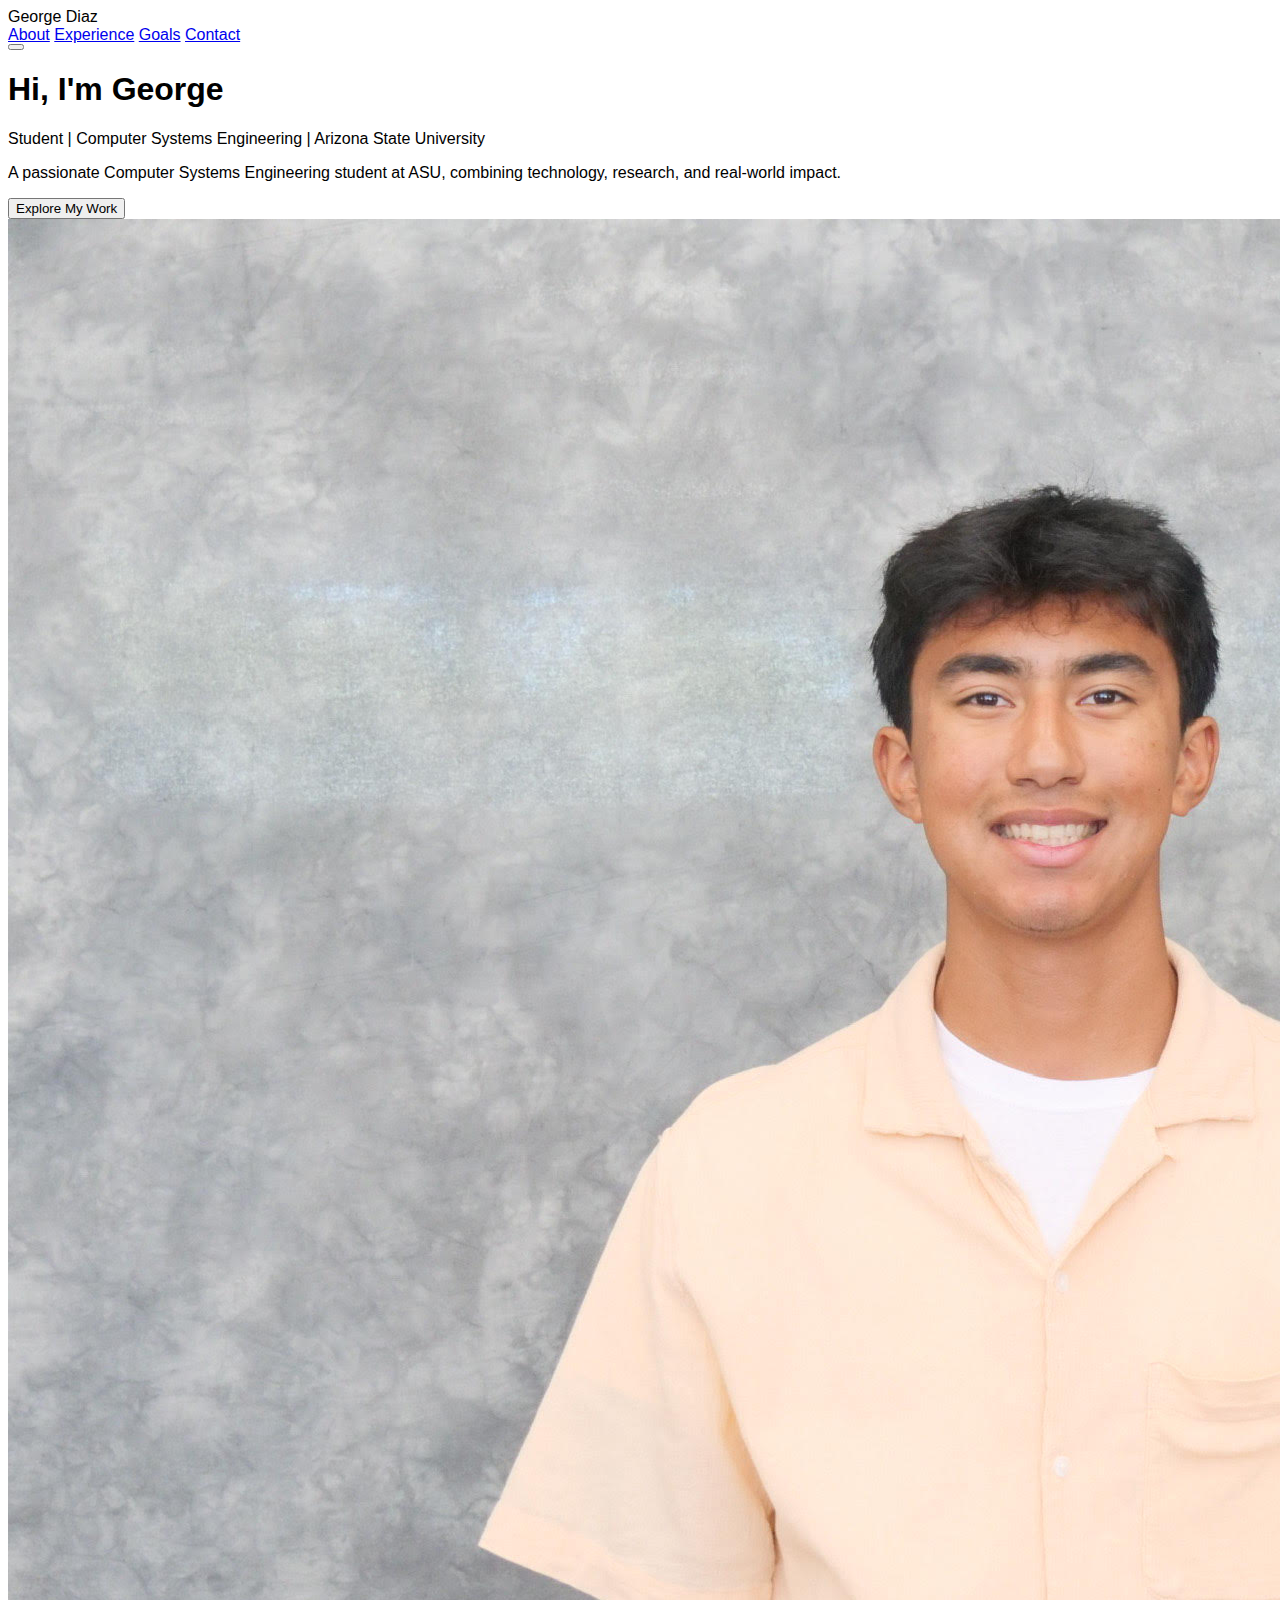
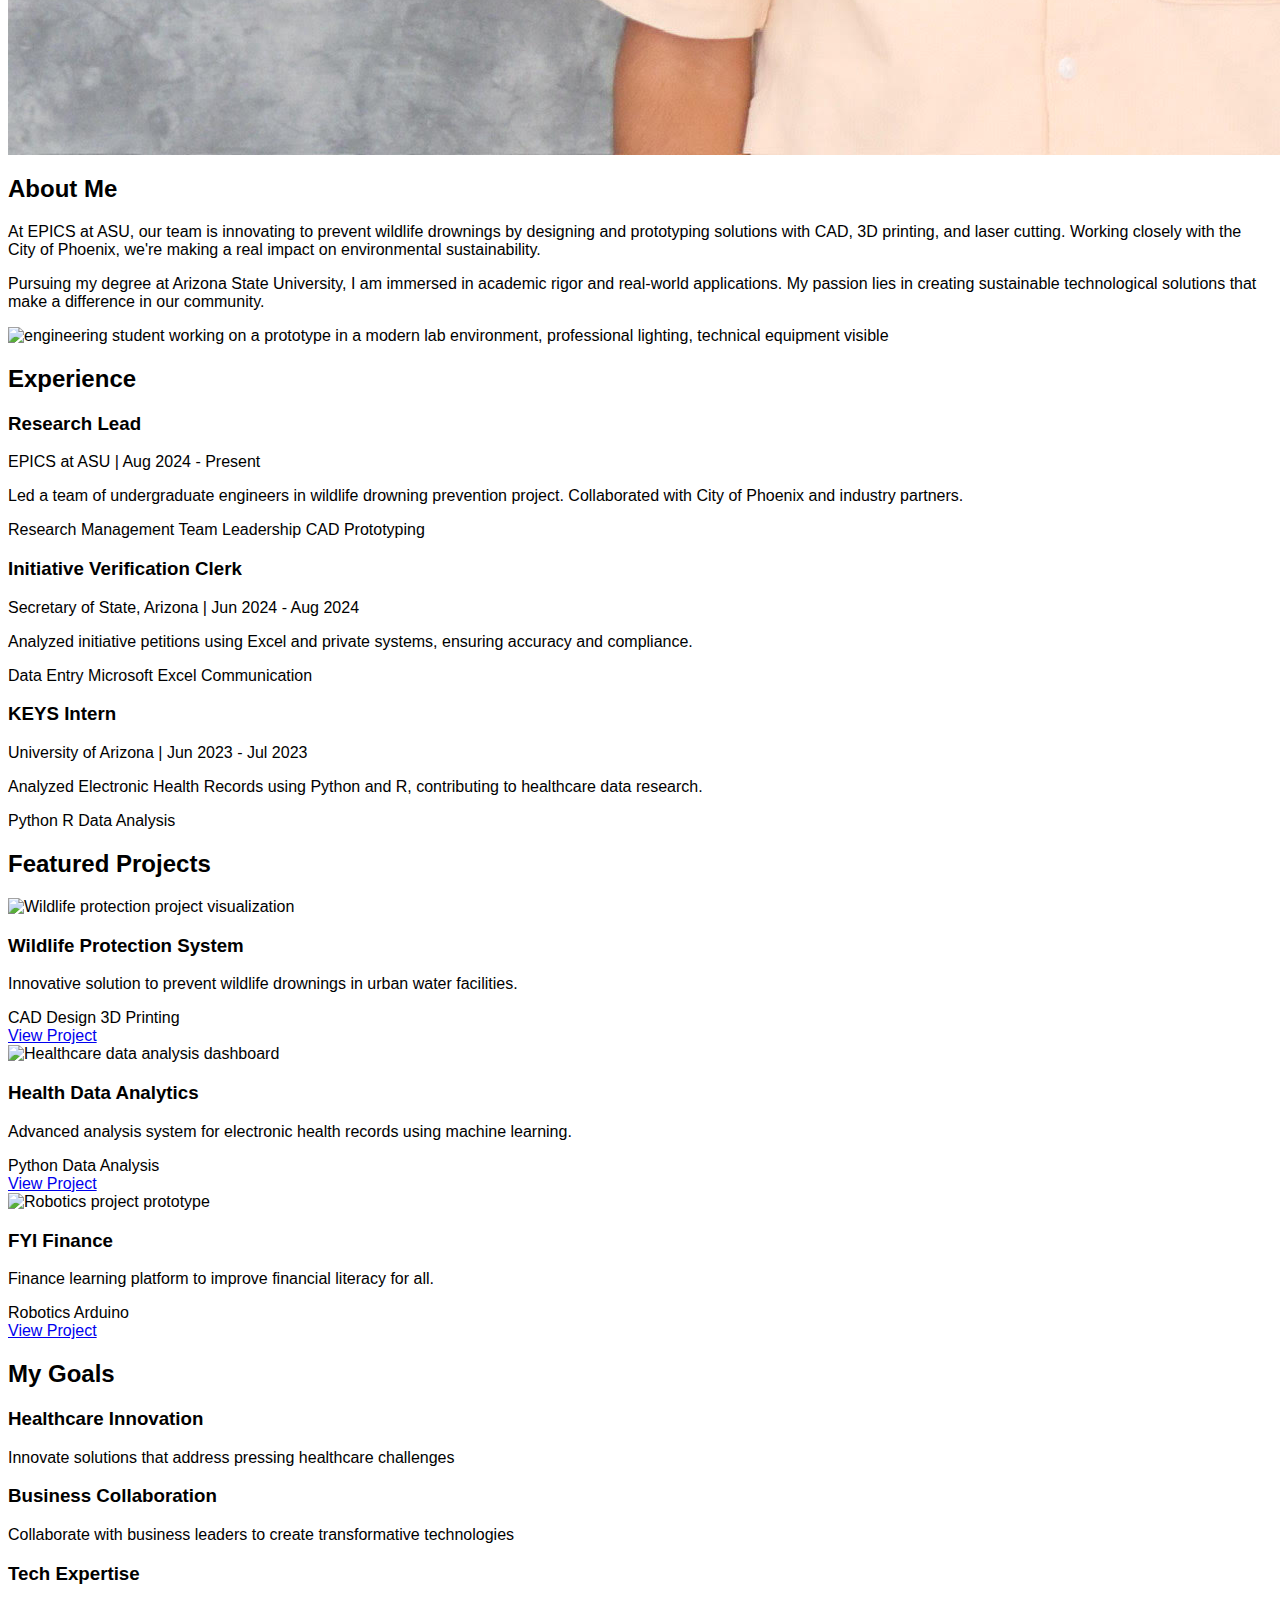
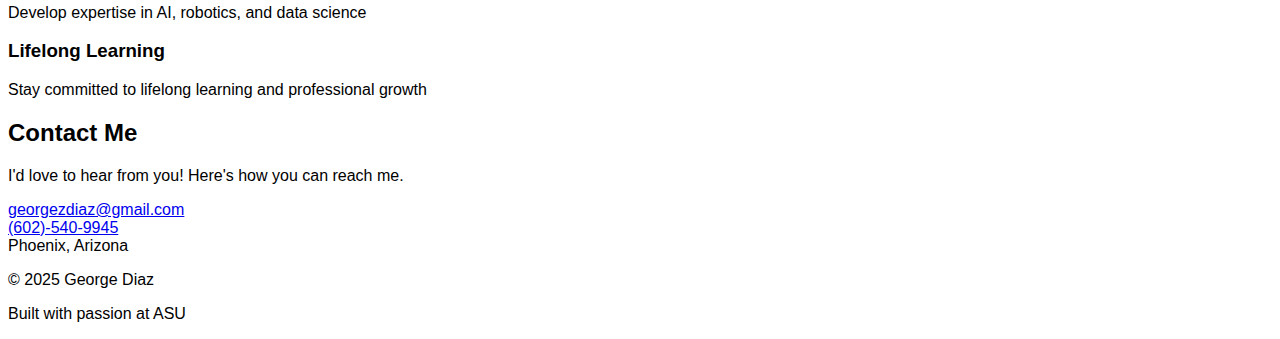
==== index.html @ 80c28c8b "Update index.html" ====
<html>
              
      <head>
        <script src="https://cdn.jsdelivr.net/npm/apexcharts"></script>
        <script src="https://cdn.tailwindcss.com"></script>
        <script>
            window.FontAwesomeConfig = {
                autoReplaceSvg: 'nest', // Options: 'nest', 'remove', 'replace'
            };
        </script>
        <script src="https://cdnjs.cloudflare.com/ajax/libs/font-awesome/6.4.0/js/all.min.js" crossorigin="anonymous" referrerpolicy="no-referrer"></script>

      <style>
        * {
          font-family: "Inter", sans-serif;
        }

        ::-webkit-scrollbar {
          display: none;
        }

        .highlighted-section {
          outline: 2px solid #3F20FB;
          background-color: rgba(63, 32, 251, 0.1);
        }

        .edit-button {
          position: absolute;
          z-index: 1000;
        }

       :root {
          /* Base colors */
          --color-base: #ffffff;
          --color-base-50: #f9fafb;
          --color-base-100: #f3f4f6;
          --color-base-200: #e5e7eb;
          --color-base-300: #d1d5db;
          --color-base-400: #9ca3af;
          --color-base-500: #6b7280;
          --color-base-600: #4b5563;  
          --color-base-700: #374151;
          --color-base-800: #1f2937;  
          --color-base-900: #111827;
          --color-base-content: #1f2937;

          /* Primary colors */
          --color-primary: #3b82f6;
          --color-primary-50: #eff6ff;
          --color-primary-100: #dbeafe;
          --color-primary-200: #bfdbfe;
          --color-primary-300: #93c5fd;
          --color-primary-400: #60a5fa;
          --color-primary-500: #3b82f6;
          --color-primary-600: #2563eb;
          --color-primary-700: #1d4ed8;
          --color-primary-800: #1e40af;
          --color-primary-900: #1e3a8a;
          --color-primary-focus: #2563eb;
          --color-primary-content: #ffffff;

          /* Secondary colors */
          --color-secondary: #8b5cf6;
          --color-secondary-50: #f5f3ff;
          --color-secondary-100: #ede9fe;
          --color-secondary-200: #ddd6fe;
          --color-secondary-300: #c4b5fd;
          --color-secondary-400: #a78bfa;
          --color-secondary-500: #8b5cf6;
          --color-secondary-600: #7c3aed;
          --color-secondary-700: #6d28d9;
          --color-secondary-800: #5b21b6;
          --color-secondary-900: #4c1d95;
          --color-secondary-focus: #7c3aed;
          --color-secondary-content: #ffffff;

          /* Accent colors */
          --color-accent: #f472b6;
          --color-accent-50: #fdf2f8;
          --color-accent-100: #fce7f3;
          --color-accent-200: #fbcfe8;
          --color-accent-300: #f9a8d4;
          --color-accent-400: #f472b6;
          --color-accent-500: #ec4899;
          --color-accent-600: #db2777;
          --color-accent-700: #be185d;
          --color-accent-800: #9d174d;
          --color-accent-900: #831843;
          --color-accent-focus: #db2777;
          --color-accent-content: #ffffff;

          /* Neutral colors */
          --color-neutral: #6b7280;
          --color-neutral-50: #f9fafb;
          --color-neutral-100: #f3f4f6;
          --color-neutral-200: #e5e7eb;
          --color-neutral-300: #d1d5db;
          --color-neutral-400: #9ca3af;
          --color-neutral-500: #6b7280;
          --color-neutral-600: #4b5563;
          --color-neutral-700: #374151;
          --color-neutral-800: #1f2937;
          --color-neutral-900: #111827;
          --color-neutral-focus: #4b5563;
          --color-neutral-content: #ffffff;

          /* Info colors */
          --color-info: #3b82f6;
          --color-info-50: #eff6ff;
          --color-info-100: #dbeafe;
          --color-info-200: #bfdbfe;
          --color-info-300: #93c5fd;
          --color-info-400: #60a5fa;
          --color-info-500: #3b82f6;
          --color-info-600: #2563eb;
          --color-info-700: #1d4ed8;
          --color-info-800: #1e40af;
          --color-info-900: #1e3a8a;
          --color-info-focus: #2563eb;
          --color-info-content: #ffffff;

          /* Success colors */
          --color-success: #10b981;
          --color-success-50: #ecfdf5;
          --color-success-100: #d1fae5;
          --color-success-200: #a7f3d0;
          --color-success-300: #6ee7b7;
          --color-success-400: #34d399;
          --color-success-500: #10b981;
          --color-success-600: #059669;
          --color-success-700: #047857;
          --color-success-800: #065f46;
          --color-success-900: #064e3b;
          --color-success-focus: #059669;
          --color-success-content: #ffffff;

          /* Warning colors */
          --color-warning: #f59e0b;
          --color-warning-50: #fffbeb;
          --color-warning-100: #fef3c7;
          --color-warning-200: #fde68a;
          --color-warning-300: #fcd34d;
          --color-warning-400: #fbbf24;
          --color-warning-500: #f59e0b;
          --color-warning-600: #d97706;
          --color-warning-700: #b45309;
          --color-warning-800: #92400e;
          --color-warning-900: #78350f;
          --color-warning-focus: #d97706;
          --color-warning-content: #ffffff;

          /* Error colors */
          --color-error: #ef4444;
          --color-error-50: #fef2f2;
          --color-error-100: #fee2e2;
          --color-error-200: #fecaca;
          --color-error-300: #fca5a5;
          --color-error-400: #f87171;
          --color-error-500: #ef4444;
          --color-error-600: #dc2626;
          --color-error-700: #b91c1c;
          --color-error-800: #991b1b;
          --color-error-900: #7f1d1d;
          --color-error-focus: #dc2626;
          --color-error-content: #ffffff;
        }

        /* Dark theme */
        .dark {
          /* Base colors */
          --color-base: #1f2937;
          --color-base-50: #111827;
          --color-base-100: #1f2937;
          --color-base-200: #374151;
          --color-base-300: #4b5563;
          --color-base-400: #6b7280;
          --color-base-500: #9ca3af;
          --color-base-600: #d1d5db;
          --color-base-700: #e5e7eb;
          --color-base-800: #f3f4f6;
          --color-base-900: #f9fafb;
          --color-base-content: #f9fafb;

          /* Primary colors */
          --color-primary: #60a5fa;
          --color-primary-50: #1e3a8a;
          --color-primary-100: #1e40af;
          --color-primary-200: #1d4ed8;
          --color-primary-300: #2563eb;
          --color-primary-400: #3b82f6;
          --color-primary-500: #60a5fa;
          --color-primary-600: #93c5fd;
          --color-primary-700: #bfdbfe;
          --color-primary-800: #dbeafe;
          --color-primary-900: #eff6ff;
          --color-primary-focus: #3b82f6;
          --color-primary-content: #1f2937;

          /* Secondary colors */
          --color-secondary: #a78bfa;
          --color-secondary-50: #4c1d95;
          --color-secondary-100: #5b21b6;
          --color-secondary-200: #6d28d9;
          --color-secondary-300: #7c3aed;
          --color-secondary-400: #8b5cf6;
          --color-secondary-500: #a78bfa;
          --color-secondary-600: #c4b5fd;
          --color-secondary-700: #ddd6fe;
          --color-secondary-800: #ede9fe;
          --color-secondary-900: #f5f3ff;
          --color-secondary-focus: #8b5cf6;
          --color-secondary-content: #1f2937;

          /* Accent colors */
          --color-accent: #f472b6;
          --color-accent-50: #831843;
          --color-accent-100: #9d174d;
          --color-accent-200: #be185d;
          --color-accent-300: #db2777;
          --color-accent-400: #ec4899;
          --color-accent-500: #f472b6;
          --color-accent-600: #f9a8d4;
          --color-accent-700: #fbcfe8;
          --color-accent-800: #fce7f3;
          --color-accent-900: #fdf2f8;
          --color-accent-focus: #ec4899;
          --color-accent-content: #1f2937;

          /* Neutral colors remain the same as light theme */

          /* Info colors */
          --color-info: #60a5fa;
          --color-info-50: #1e3a8a;
          --color-info-100: #1e40af;
          --color-info-200: #1d4ed8;
          --color-info-300: #2563eb;
          --color-info-400: #3b82f6;
          --color-info-500: #60a5fa;
          --color-info-600: #93c5fd;
          --color-info-700: #bfdbfe;
          --color-info-800: #dbeafe;
          --color-info-900: #eff6ff;
          --color-info-focus: #3b82f6;
          --color-info-content: #1f2937;

          /* Success colors */
          --color-success: #34d399;
          --color-success-50: #064e3b;
          --color-success-100: #065f46;
          --color-success-200: #047857;
          --color-success-300: #059669;
          --color-success-400: #10b981;
          --color-success-500: #34d399;
          --color-success-600: #6ee7b7;
          --color-success-700: #a7f3d0;
          --color-success-800: #d1fae5;
          --color-success-900: #ecfdf5;
          --color-success-focus: #10b981;
          --color-success-content: #1f2937;

          /* Warning colors */
          --color-warning: #fbbf24;
          --color-warning-50: #78350f;
          --color-warning-100: #92400e;
          --color-warning-200: #b45309;
          --color-warning-300: #d97706;
          --color-warning-400: #f59e0b;
          --color-warning-500: #fbbf24;
          --color-warning-600: #fcd34d;
          --color-warning-700: #fde68a;
          --color-warning-800: #fef3c7;
          --color-warning-900: #fffbeb;
          --color-warning-focus: #f59e0b;
          --color-warning-content: #1f2937;

          /* Error colors */
          --color-error: #f87171;
          --color-error-50: #7f1d1d;
          --color-error-100: #991b1b;
          --color-error-200: #b91c1c;
          --color-error-300: #dc2626;
          --color-error-400: #ef4444;
          --color-error-500: #f87171;
          --color-error-600: #fca5a5;
          --color-error-700: #fecaca;
          --color-error-800: #fee2e2;
          --color-error-900: #fef2f2;
          --color-error-focus: #ef4444;
          --color-error-content: #1f2937;
        }
      </style>

      <script>
        tailwind.config = {
            theme: {
              extend: {
                colors: {
                  // Default Tailwind colors
                  transparent: 'transparent',
                  current: 'currentColor',
                  black: '#000000',
                  white: '#ffffff',
                  gray: {
                    50: '#f9fafb',
                    100: '#f3f4f6',
                    200: '#e5e7eb',
                    300: '#d1d5db',
                    400: '#9ca3af',
                    500: '#6b7280',
                    600: '#4b5563',
                    700: '#374151',
                    800: '#1f2937',
                    900: '#111827',
                  },
                  red: {
                    50: '#fef2f2',
                    100: '#fee2e2',
                    200: '#fecaca',
                    300: '#fca5a5',
                    400: '#f87171',
                    500: '#ef4444',
                    600: '#dc2626',
                    700: '#b91c1c',
                    800: '#991b1b',
                    900: '#7f1d1d',
                  },
                  yellow: {
                    50: '#fffbeb',
                    100: '#fef3c7',
                    200: '#fde68a',
                    300: '#fcd34d',
                    400: '#fbbf24',
                    500: '#f59e0b',
                    600: '#d97706',
                    700: '#b45309',
                    800: '#92400e',
                    900: '#78350f',
                  },
                  green: {
                    50: '#ecfdf5',
                    100: '#d1fae5',
                    200: '#a7f3d0',
                    300: '#6ee7b7',
                    400: '#34d399',
                    500: '#10b981',
                    600: '#059669',
                    700: '#047857',
                    800: '#065f46',
                    900: '#064e3b',
                  },
                  blue: {
                    50: '#eff6ff',
                    100: '#dbeafe',
                    200: '#bfdbfe',
                    300: '#93c5fd',
                    400: '#60a5fa',
                    500: '#3b82f6',
                    600: '#2563eb',
                    700: '#1d4ed8',
                    800: '#1e40af',
                    900: '#1e3a8a',
                  },
                  indigo: {
                    50: '#eef2ff',
                    100: '#e0e7ff',
                    200: '#c7d2fe',
                    300: '#a5b4fc',
                    400: '#818cf8',
                    500: '#6366f1',
                    600: '#4f46e5',
                    700: '#4338ca',
                    800: '#3730a3',
                    900: '#312e81',
                  },
                  purple: {
                    50: '#f5f3ff',
                    100: '#ede9fe',
                    200: '#ddd6fe',
                    300: '#c4b5fd',
                    400: '#a78bfa',
                    500: '#8b5cf6',
                    600: '#7c3aed',
                    700: '#6d28d9',
                    800: '#5b21b6',
                    900: '#4c1d95',
                  },
                  pink: {
                    50: '#fdf2f8',
                    100: '#fce7f3',
                    200: '#fbcfe8',
                    300: '#f9a8d4',
                    400: '#f472b6',
                    500: '#ec4899',
                    600: '#db2777',
                    700: '#be185d',
                    800: '#9d174d',
                    900: '#831843',
                  },

                  // Custom color schemes
                  base: {
                    DEFAULT: 'var(--color-base)',
                    50: 'var(--color-base-50)',
                    100: 'var(--color-base-100)',
                    200: 'var(--color-base-200)',
                    300: 'var(--color-base-300)',
                    400: 'var(--color-base-400)',
                    500: 'var(--color-base-500)',
                    600: 'var(--color-base-600)',
                    700: 'var(--color-base-700)',
                    800: 'var(--color-base-800)',
                    900: 'var(--color-base-900)',
                    content: 'var(--color-base-content)',
                  },
                  primary: {
                    DEFAULT: 'var(--color-primary)',
                    50: 'var(--color-primary-50)',
                    100: 'var(--color-primary-100)',
                    200: 'var(--color-primary-200)',
                    300: 'var(--color-primary-300)',
                    400: 'var(--color-primary-400)',
                    500: 'var(--color-primary-500)',
                    600: 'var(--color-primary-600)',
                    700: 'var(--color-primary-700)',
                    800: 'var(--color-primary-800)',
                    900: 'var(--color-primary-900)',
                    focus: 'var(--color-primary-focus)',
                    content: 'var(--color-primary-content)',
                  },
                  secondary: {
                    DEFAULT: 'var(--color-secondary)',
                    50: 'var(--color-secondary-50)',
                    100: 'var(--color-secondary-100)',
                    200: 'var(--color-secondary-200)',
                    300: 'var(--color-secondary-300)',
                    400: 'var(--color-secondary-400)',
                    500: 'var(--color-secondary-500)',
                    600: 'var(--color-secondary-600)',
                    700: 'var(--color-secondary-700)',
                    800: 'var(--color-secondary-800)',
                    900: 'var(--color-secondary-900)',
                    focus: 'var(--color-secondary-focus)',
                    content: 'var(--color-secondary-content)',
                  },
                  accent: {
                    DEFAULT: 'var(--color-accent)',
                    50: 'var(--color-accent-50)',
                    100: 'var(--color-accent-100)',
                    200: 'var(--color-accent-200)',
                    300: 'var(--color-accent-300)',
                    400: 'var(--color-accent-400)',
                    500: 'var(--color-accent-500)',
                    600: 'var(--color-accent-600)',
                    700: 'var(--color-accent-700)',
                    800: 'var(--color-accent-800)',
                    900: 'var(--color-accent-900)',
                    focus: 'var(--color-accent-focus)',
                    content: 'var(--color-accent-content)',
                  },
                  neutral: {
                    DEFAULT: 'var(--color-neutral)',
                    50: 'var(--color-neutral-50)',
                    100: 'var(--color-neutral-100)',
                    200: 'var(--color-neutral-200)',
                    300: 'var(--color-neutral-300)',
                    400: 'var(--color-neutral-400)',
                    500: 'var(--color-neutral-500)',
                    600: 'var(--color-neutral-600)',
                    700: 'var(--color-neutral-700)',
                    800: 'var(--color-neutral-800)',
                    900: 'var(--color-neutral-900)',
                    focus: 'var(--color-neutral-focus)',
                    content: 'var(--color-neutral-content)',
                  },
                  info: {
                    DEFAULT: 'var(--color-info)',
                    50: 'var(--color-info-50)',
                    100: 'var(--color-info-100)',
                    200: 'var(--color-info-200)',
                    300: 'var(--color-info-300)',
                    400: 'var(--color-info-400)',
                    500: 'var(--color-info-500)',
                    600: 'var(--color-info-600)',
                    700: 'var(--color-info-700)',
                    800: 'var(--color-info-800)',
                    900: 'var(--color-info-900)',
                    focus: 'var(--color-info-focus)',
                    content: 'var(--color-info-content)',
                  },
                  success: {
                    DEFAULT: 'var(--color-success)',
                    50: 'var(--color-success-50)',
                    100: 'var(--color-success-100)',
                    200: 'var(--color-success-200)',
                    300: 'var(--color-success-300)',
                    400: 'var(--color-success-400)',
                    500: 'var(--color-success-500)',
                    600: 'var(--color-success-600)',
                    700: 'var(--color-success-700)',
                    800: 'var(--color-success-800)',
                    900: 'var(--color-success-900)',
                    focus: 'var(--color-success-focus)',
                    content: 'var(--color-success-content)',
                  },
                  warning: {
                    DEFAULT: 'var(--color-warning)',
                    50: 'var(--color-warning-50)',
                    100: 'var(--color-warning-100)',
                    200: 'var(--color-warning-200)',
                    300: 'var(--color-warning-300)',
                    400: 'var(--color-warning-400)',
                    500: 'var(--color-warning-500)',
                    600: 'var(--color-warning-600)',
                    700: 'var(--color-warning-700)',
                    800: 'var(--color-warning-800)',
                    900: 'var(--color-warning-900)',
                    focus: 'var(--color-warning-focus)',
                    content: 'var(--color-warning-content)',
                  },
                  error: {
                    DEFAULT: 'var(--color-error)',
                    50: 'var(--color-error-50)',
                    100: 'var(--color-error-100)',
                    200: 'var(--color-error-200)',
                    300: 'var(--color-error-300)',
                    400: 'var(--color-error-400)',
                    500: 'var(--color-error-500)',
                    600: 'var(--color-error-600)',
                    700: 'var(--color-error-700)',
                    800: 'var(--color-error-800)',
                    900: 'var(--color-error-900)',
                    focus: 'var(--color-error-focus)',
                    content: 'var(--color-error-content)',
                  },
                  // Aliases
                  danger:  {
                    DEFAULT: 'var(--color-error)',
                    50: 'var(--color-error-50)',
                    100: 'var(--color-error-100)',
                    200: 'var(--color-error-200)',
                    300: 'var(--color-error-300)',
                    400: 'var(--color-error-400)',
                    500: 'var(--color-error-500)',
                    600: 'var(--color-error-600)',
                    700: 'var(--color-error-700)',
                    800: 'var(--color-error-800)',
                    900: 'var(--color-error-900)',
                    focus: 'var(--color-error-focus)',
                    content: 'var(--color-error-content)',
                  },
                  failure:  {
                    DEFAULT: 'var(--color-error)',
                    50: 'var(--color-error-50)',
                    100: 'var(--color-error-100)',
                    200: 'var(--color-error-200)',
                    300: 'var(--color-error-300)',
                    400: 'var(--color-error-400)',
                    500: 'var(--color-error-500)',
                    600: 'var(--color-error-600)',
                    700: 'var(--color-error-700)',
                    800: 'var(--color-error-800)',
                    900: 'var(--color-error-900)',
                    focus: 'var(--color-error-focus)',
                    content: 'var(--color-error-content)',
                  },
                },
              },
            },
            variants: {
              extend: {
                backgroundColor: ['active', 'group-hover'],
                textColor: ['active', 'group-hover'],
              },
            },
            plugins: [],
          };
      </script>
      </head>
              <body class="h-full text-base-content">
                <header id="header" class="fixed top-0 w-full bg-white shadow-sm z-50">
    <div class="container mx-auto px-6 py-4">
        <nav class="flex items-center justify-between">
            <div class="text-2xl font-bold text-gray-800">George Diaz</div>
            <div class="hidden md:flex space-x-8">
                <a href="#about" class="text-gray-600 hover:text-gray-900">About</a>
                <a href="#experience" class="text-gray-600 hover:text-gray-900">Experience</a>
                <a href="#goals" class="text-gray-600 hover:text-gray-900">Goals</a>
                <a href="#contact" class="text-gray-600 hover:text-gray-900">Contact</a>
            </div>
            <button class="md:hidden">
                <i class="fa-solid fa-bars text-2xl"></i>
            </button>
        </nav>
    </div>
</header>
<section id="hero" class="pt-24 pb-20 bg-gradient-to-b from-gray-50 to-white">
    <div class="container mx-auto px-6">
        <div class="flex flex-col md:flex-row items-center justify-between gap-12">
            <div class="flex-1 text-center md:text-left">
                <h1 class="text-4xl md:text-5xl font-bold text-gray-900 mb-4">Hi, I'm George</h1>
                <p class="text-xl text-gray-600 mb-6">Student | Computer Systems Engineering | Arizona State University</p>
                <p class="text-lg text-gray-700 mb-8">A passionate Computer Systems Engineering student at ASU, combining technology, research, and real-world impact.</p>
                <button class="bg-indigo-600 text-white px-8 py-3 rounded-lg hover:bg-indigo-700 transition">
                    Explore My Work
                </button>
            </div>
            <div class="flex-1">
                <img src="GeorgeDiazHeadshot.jpg" alt="Professional headshot" class="rounded-2xl shadow-lg max-w-md mx-auto">
            </div>
        </div>
    </div>
</section>
<section id="about" class="py-20 bg-white">
    <div class="container mx-auto px-6">
        <h2 class="text-3xl font-bold text-center mb-16">About Me</h2>
        <div class="grid md:grid-cols-2 gap-12 items-center">
            <div>
                <p class="text-gray-700 mb-6">At EPICS at ASU, our team is innovating to prevent wildlife drownings by designing and prototyping solutions with CAD, 3D printing, and laser cutting. Working closely with the City of Phoenix, we're making a real impact on environmental sustainability.</p>
                <p class="text-gray-700">Pursuing my degree at Arizona State University, I am immersed in academic rigor and real-world applications. My passion lies in creating sustainable technological solutions that make a difference in our community.</p>
            </div>
            <div>
                <img class="rounded-lg shadow-xl" src="https://storage.googleapis.com/uxpilot-auth.appspot.com/b495fcf524-516e1ffea9b9fdd0c8c0.png" alt="engineering student working on a prototype in a modern lab environment, professional lighting, technical equipment visible" >
            </div>
        </div>
    </div>
</section>
<section id="experience" class="py-20 bg-gray-50">
    <div class="container mx-auto px-6">
        <h2 class="text-3xl font-bold text-center mb-16">Experience</h2>
        <div class="space-y-8">
            <div class="bg-white p-8 rounded-xl shadow-lg">
                <div class="flex items-start gap-6">
                    <div class="bg-indigo-100 p-3 rounded-lg">
                        <i class="fa-solid fa-flask text-2xl text-indigo-600"></i>
                    </div>
                    <div class="flex-1">
                        <h3 class="text-xl font-bold mb-2">Research Lead</h3>
                        <p class="text-gray-600 mb-2">EPICS at ASU | Aug 2024 - Present</p>
                        <p class="text-gray-700 mb-4">Led a team of undergraduate engineers in wildlife drowning prevention project. Collaborated with City of Phoenix and industry partners.</p>
                        <div class="flex flex-wrap gap-2">
                            <span class="bg-gray-100 px-3 py-1 rounded-full text-sm">Research Management</span>
                            <span class="bg-gray-100 px-3 py-1 rounded-full text-sm">Team Leadership</span>
                            <span class="bg-gray-100 px-3 py-1 rounded-full text-sm">CAD</span>
                            <span class="bg-gray-100 px-3 py-1 rounded-full text-sm">Prototyping</span>
                        </div>
                    </div>
                </div>
            </div>
            <div class="bg-white p-8 rounded-xl shadow-lg">
                <div class="flex items-start gap-6">
                    <div class="bg-blue-100 p-3 rounded-lg">
                        <i class="fa-solid fa-building-columns text-2xl text-blue-600"></i>
                    </div>
                    <div class="flex-1">
                        <h3 class="text-xl font-bold mb-2">Initiative Verification Clerk</h3>
                        <p class="text-gray-600 mb-2">Secretary of State, Arizona | Jun 2024 - Aug 2024</p>
                        <p class="text-gray-700 mb-4">Analyzed initiative petitions using Excel and private systems, ensuring accuracy and compliance.</p>
                        <div class="flex flex-wrap gap-2">
                            <span class="bg-gray-100 px-3 py-1 rounded-full text-sm">Data Entry</span>
                            <span class="bg-gray-100 px-3 py-1 rounded-full text-sm">Microsoft Excel</span>
                            <span class="bg-gray-100 px-3 py-1 rounded-full text-sm">Communication</span>
                        </div>
                    </div>
                </div>
            </div>
            <div class="bg-white p-8 rounded-xl shadow-lg">
                <div class="flex items-start gap-6">
                    <div class="bg-green-100 p-3 rounded-lg">
                        <i class="fa-solid fa-laptop-code text-2xl text-green-600"></i>
                    </div>
                    <div class="flex-1">
                        <h3 class="text-xl font-bold mb-2">KEYS Intern</h3>
                        <p class="text-gray-600 mb-2">University of Arizona | Jun 2023 - Jul 2023</p>
                        <p class="text-gray-700 mb-4">Analyzed Electronic Health Records using Python and R, contributing to healthcare data research.</p>
                        <div class="flex flex-wrap gap-2">
                            <span class="bg-gray-100 px-3 py-1 rounded-full text-sm">Python</span>
                            <span class="bg-gray-100 px-3 py-1 rounded-full text-sm">R</span>
                            <span class="bg-gray-100 px-3 py-1 rounded-full text-sm">Data Analysis</span>
                        </div>
                    </div>
                </div>
            </div>
        </div>
    </div>
</section>
<section id="projects" class="py-20 bg-gray-50">
    <div class="container mx-auto px-6">
        <h2 class="text-3xl font-bold text-center mb-16">Featured Projects</h2>
        <div class="grid md:grid-cols-2 lg:grid-cols-3 gap-8">
            <div class="bg-white rounded-xl shadow-lg overflow-hidden">
                <div class="h-48 overflow-hidden">
                    <img class="w-full h-full object-cover" src="https://github.com/georgediaz3/Portfolio/blob/main/Screenshot%202025-01-07%20150634.png?raw=true" alt="Wildlife protection project visualization">
                </div>
                <div class="p-6">
                    <h3 class="text-xl font-bold mb-2">Wildlife Protection System</h3>
                    <p class="text-gray-600 mb-4">Innovative solution to prevent wildlife drownings in urban water facilities.</p>
                    <div class="flex flex-wrap gap-2 mb-4">
                        <span class="bg-indigo-100 text-indigo-600 px-3 py-1 rounded-full text-sm">CAD Design</span>
                        <span class="bg-indigo-100 text-indigo-600 px-3 py-1 rounded-full text-sm">3D Printing</span>
                    </div>
                    <a href="#" class="text-indigo-600 hover:text-indigo-700 font-medium flex items-center gap-2">
                        View Project <i class="fa-solid fa-arrow-right"></i>
                    </a>
                </div>
            </div>
            <div class="bg-white rounded-xl shadow-lg overflow-hidden">
                <div class="h-48 overflow-hidden">
                    <img class="w-full h-full object-cover" src="https://github.com/georgediaz3/Portfolio/blob/main/KEYS_2023_research_showcase_credit_biocommunications-211.jpg?raw=true" alt="Healthcare data analysis dashboard">
                </div>
                <div class="p-6">
                    <h3 class="text-xl font-bold mb-2">Health Data Analytics</h3>
                    <p class="text-gray-600 mb-4">Advanced analysis system for electronic health records using machine learning.</p>
                    <div class="flex flex-wrap gap-2 mb-4">
                        <span class="bg-indigo-100 text-indigo-600 px-3 py-1 rounded-full text-sm">Python</span>
                        <span class="bg-indigo-100 text-indigo-600 px-3 py-1 rounded-full text-sm">Data Analysis</span>
                    </div>
                    <a href="#" class="text-indigo-600 hover:text-indigo-700 font-medium flex items-center gap-2">
                        View Project <i class="fa-solid fa-arrow-right"></i>
                    </a>
                </div>
            </div>
            <div class="bg-white rounded-xl shadow-lg overflow-hidden">
                <div class="h-48 overflow-hidden">
                    <img class="w-full h-full object-cover" src="https://storage.googleapis.com/uxpilot-auth.appspot.com/projects-robotics.jpg" alt="Robotics project prototype">
                </div>
                <div class="p-6">
                    <h3 class="text-xl font-bold mb-2">FYI Finance</h3>
                    <p class="text-gray-600 mb-4">Finance learning platform to improve financial literacy for all.</p>
                    <div class="flex flex-wrap gap-2 mb-4">
                        <span class="bg-indigo-100 text-indigo-600 px-3 py-1 rounded-full text-sm">Robotics</span>
                        <span class="bg-indigo-100 text-indigo-600 px-3 py-1 rounded-full text-sm">Arduino</span>
                    </div>
                    <a href="#" class="text-indigo-600 hover:text-indigo-700 font-medium flex items-center gap-2">
                        View Project <i class="fa-solid fa-arrow-right"></i>
                    </a>
                </div>
            </div>
        </div>
    </div>
</section>
<section id="goals" class="py-20 bg-white">
    <div class="container mx-auto px-6">
        <h2 class="text-3xl font-bold text-center mb-16">My Goals</h2>
        <div class="grid md:grid-cols-2 lg:grid-cols-4 gap-8">
            <div class="text-center p-6">
                <div class="bg-red-100 w-16 h-16 rounded-full flex items-center justify-center mx-auto mb-4">
                    <i class="fa-solid fa-heart-pulse text-2xl text-red-600"></i>
                </div>
                <h3 class="font-bold mb-3">Healthcare Innovation</h3>
                <p class="text-gray-600">Innovate solutions that address pressing healthcare challenges</p>
            </div>
            <div class="text-center p-6">
                <div class="bg-blue-100 w-16 h-16 rounded-full flex items-center justify-center mx-auto mb-4">
                    <i class="fa-solid fa-people-group text-2xl text-blue-600"></i>
                </div>
                <h3 class="font-bold mb-3">Business Collaboration</h3>
                <p class="text-gray-600">Collaborate with business leaders to create transformative technologies</p>
            </div>
            <div class="text-center p-6">
                <div class="bg-purple-100 w-16 h-16 rounded-full flex items-center justify-center mx-auto mb-4">
                    <i class="fa-solid fa-robot text-2xl text-purple-600"></i>
                </div>
                <h3 class="font-bold mb-3">Tech Expertise</h3>
                <p class="text-gray-600">Develop expertise in AI, robotics, and data science</p>
            </div>
            <div class="text-center p-6">
                <div class="bg-green-100 w-16 h-16 rounded-full flex items-center justify-center mx-auto mb-4">
                    <i class="fa-solid fa-graduation-cap text-2xl text-green-600"></i>
                </div>
                <h3 class="font-bold mb-3">Lifelong Learning</h3>
                <p class="text-gray-600">Stay committed to lifelong learning and professional growth</p>
            </div>
        </div>
    </div>
</section>
<section id="contact" class="py-20 bg-gray-50">
    <div class="container mx-auto px-6">
        <h2 class="text-3xl font-bold text-center mb-16">Contact Me</h2>
        <div class="max-w-2xl mx-auto text-center">
            <p class="text-xl text-gray-600 mb-8">I'd love to hear from you! Here's how you can reach me.</p>
            <div class="space-y-4 mb-8">
                <div class="flex items-center justify-center gap-2">
                    <i class="fa-regular fa-envelope text-indigo-600"></i>
                    <a href="mailto:georgezdiaz@gmail.com" class="text-gray-700 hover:text-indigo-600">georgezdiaz@gmail.com</a>
                </div>
                <div class="flex items-center justify-center gap-2">
                    <i class="fa-solid fa-phone text-indigo-600"></i>
                    <a href="tel:(602)-540-9945" class="text-gray-700 hover:text-indigo-600">(602)-540-9945</a>
                </div>
                <div class="flex items-center justify-center gap-2">
                    <i class="fa-solid fa-location-dot text-indigo-600"></i>
                    <span class="text-gray-700">Phoenix, Arizona</span>
                </div>
            </div>
            <div class="flex justify-center gap-6">
                <a href="#" class="text-2xl text-gray-600 hover:text-indigo-600">
                    <i class="fa-brands fa-linkedin"></i>
                </a>
                <a href="#" class="text-2xl text-gray-600 hover:text-indigo-600">
                    <i class="fa-brands fa-github"></i>
                </a>
            </div>
        </div>
    </div>
</section>
<footer id="footer" class="bg-gray-900 text-white py-8">
    <div class="container mx-auto px-6 text-center">
        <p class="mb-2">© 2025 George Diaz</p>
        <p class="text-gray-400 text-sm">Built with passion at ASU</p>
    </div>
</footer>
              </body>
            </html>
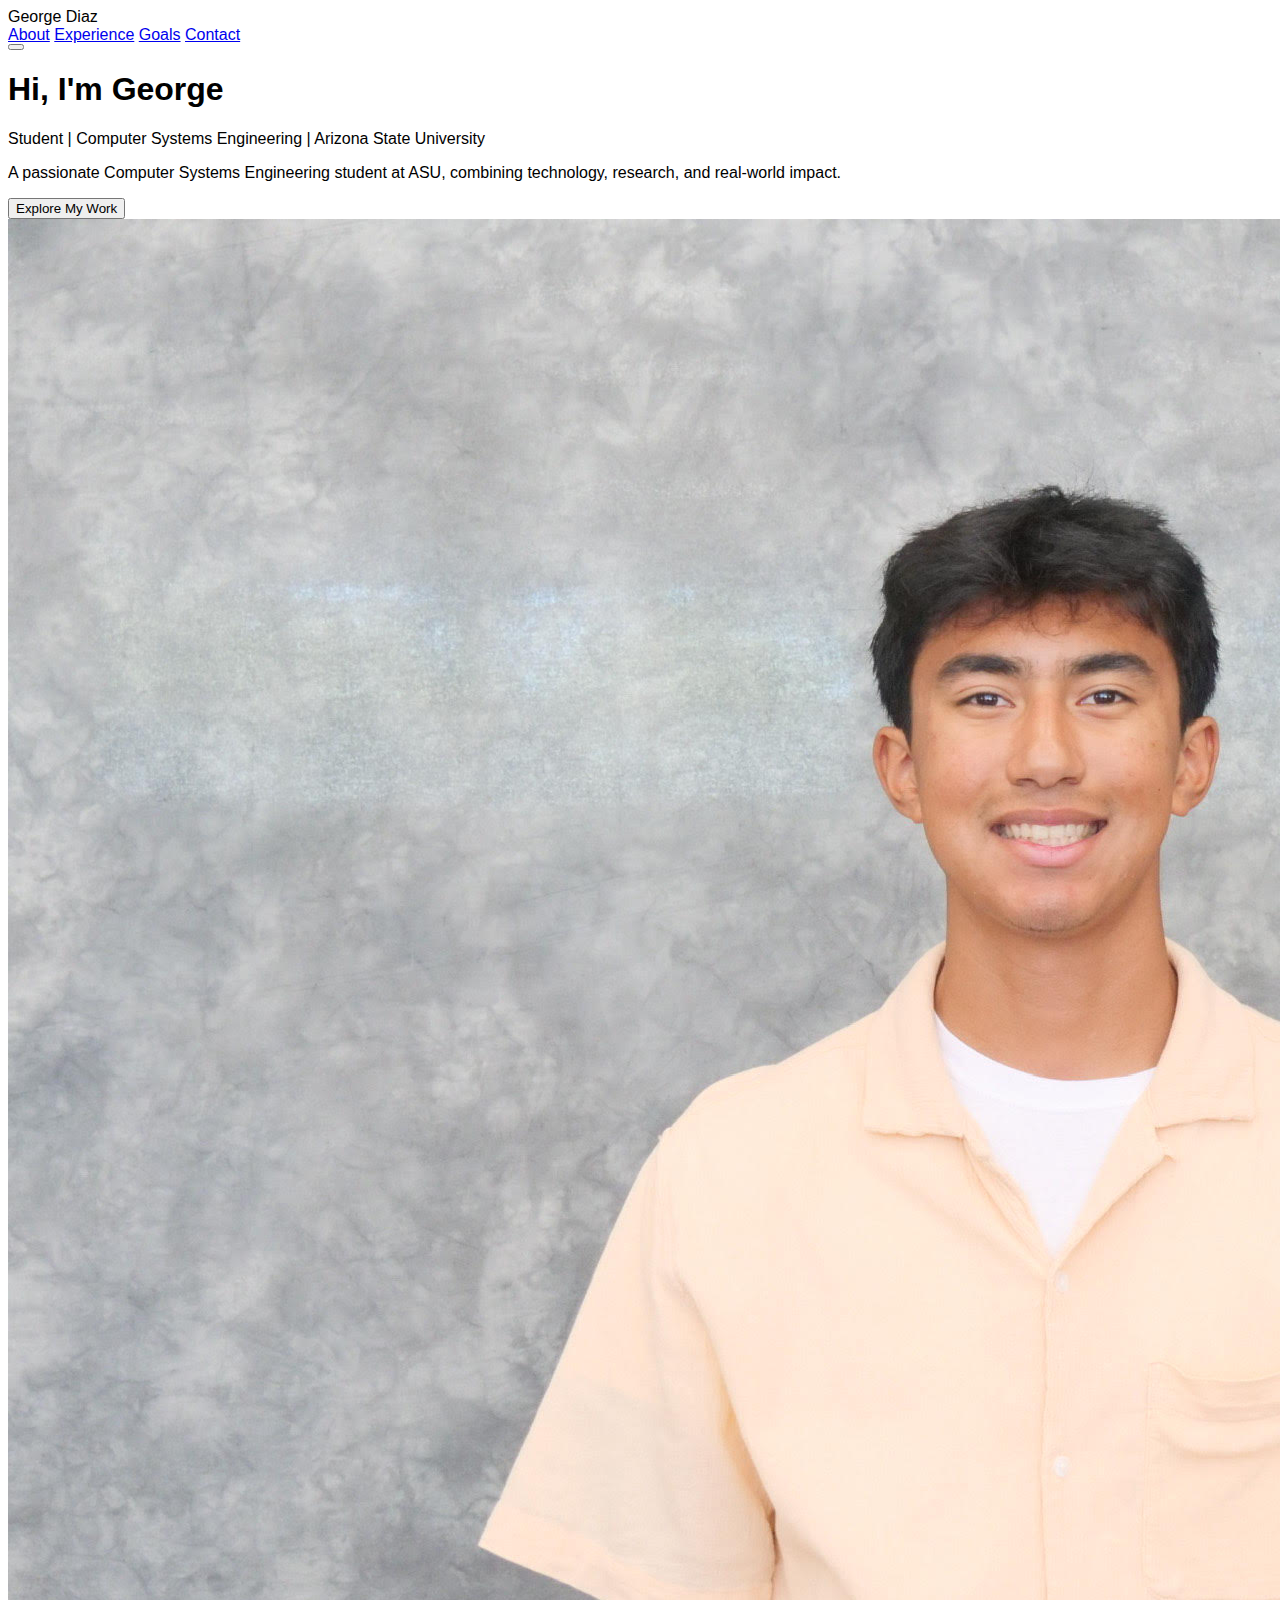
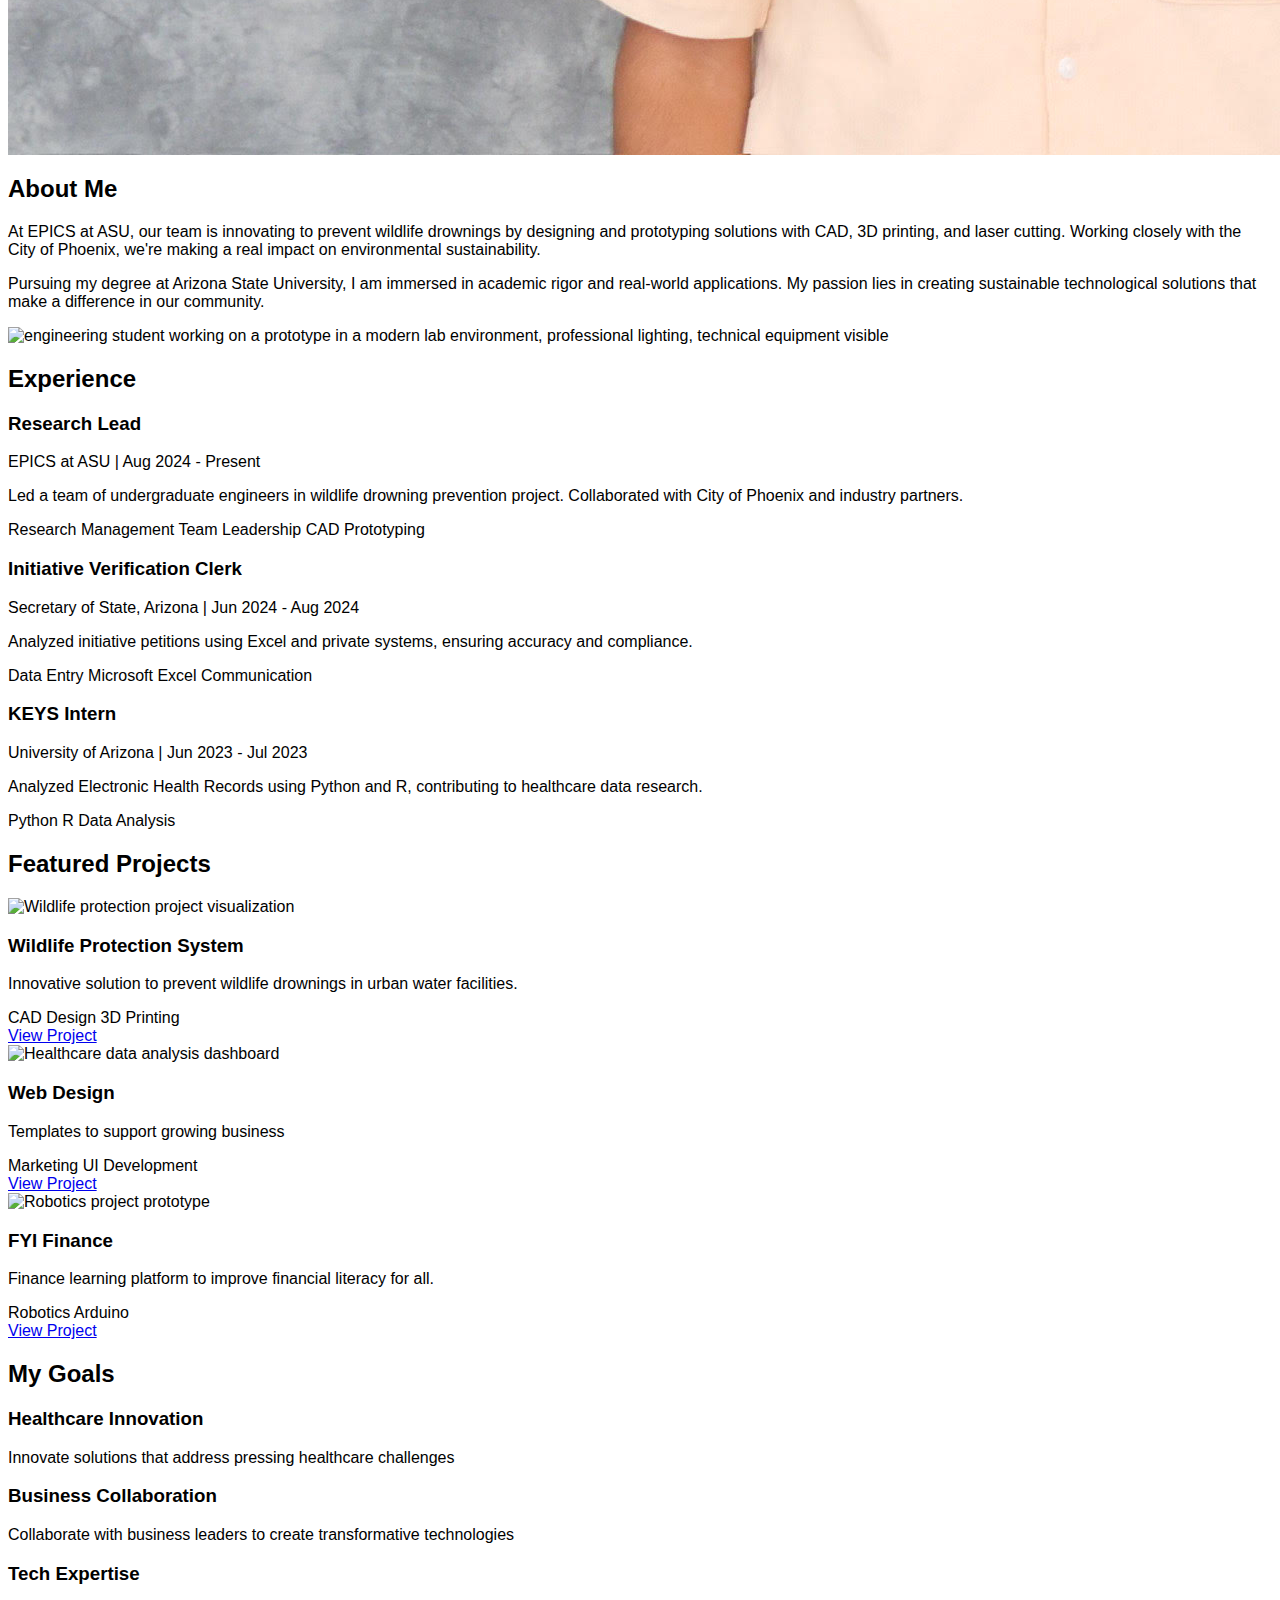
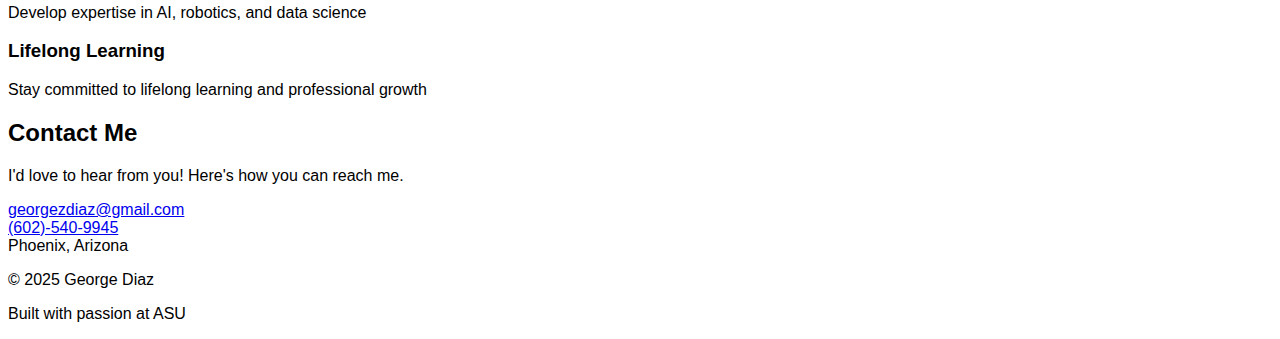
==== commit f61eef4e: "Update index.html" ====
--- a/index.html
+++ b/index.html
@@ -709,11 +709,11 @@
                     <img class="w-full h-full object-cover" src="https://github.com/georgediaz3/Portfolio/blob/main/KEYS_2023_research_showcase_credit_biocommunications-211.jpg?raw=true" alt="Healthcare data analysis dashboard">
                 </div>
                 <div class="p-6">
-                    <h3 class="text-xl font-bold mb-2">Health Data Analytics</h3>
-                    <p class="text-gray-600 mb-4">Advanced analysis system for electronic health records using machine learning.</p>
+                    <h3 class="text-xl font-bold mb-2">Web Design</h3>
+                    <p class="text-gray-600 mb-4">Templates to support growing business</p>
                     <div class="flex flex-wrap gap-2 mb-4">
-                        <span class="bg-indigo-100 text-indigo-600 px-3 py-1 rounded-full text-sm">Python</span>
-                        <span class="bg-indigo-100 text-indigo-600 px-3 py-1 rounded-full text-sm">Data Analysis</span>
+                        <span class="bg-indigo-100 text-indigo-600 px-3 py-1 rounded-full text-sm">Marketing</span>
+                        <span class="bg-indigo-100 text-indigo-600 px-3 py-1 rounded-full text-sm">UI Development</span>
                     </div>
                     <a href="#" class="text-indigo-600 hover:text-indigo-700 font-medium flex items-center gap-2">
                         View Project <i class="fa-solid fa-arrow-right"></i>
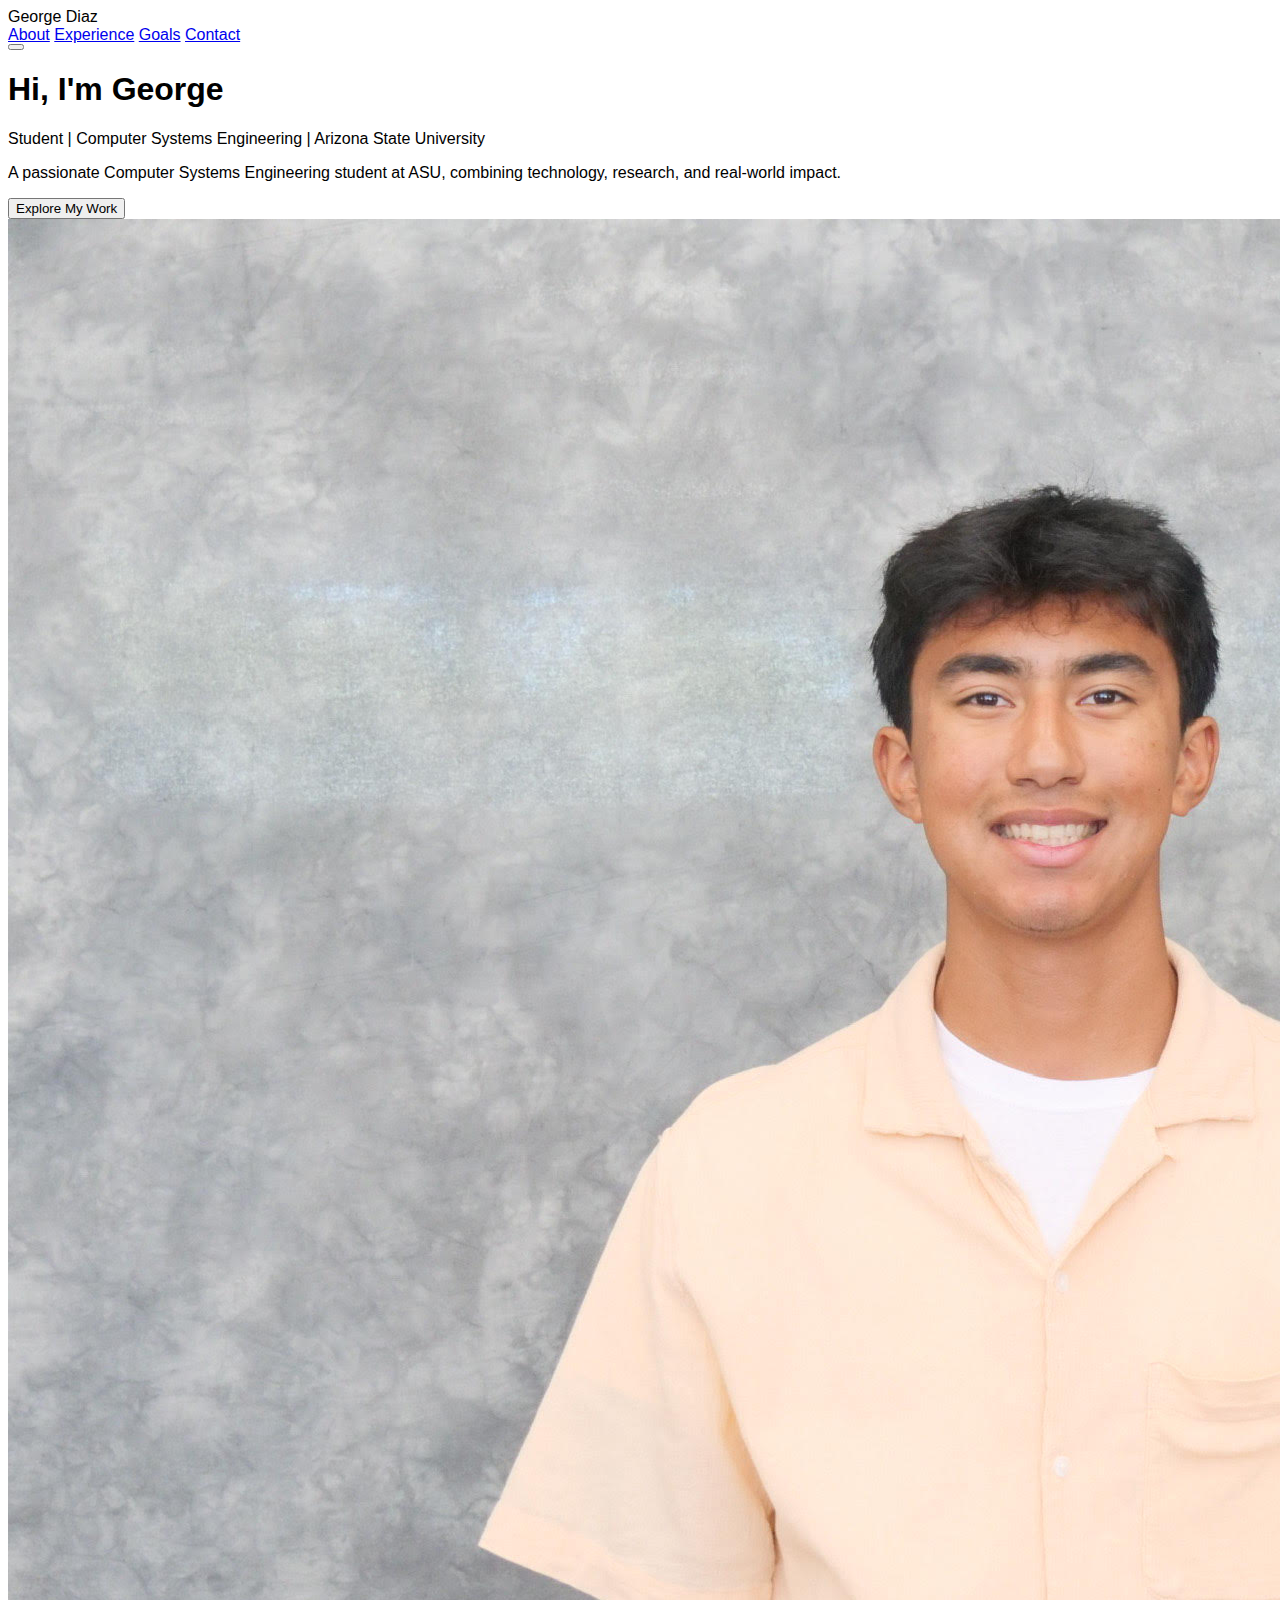
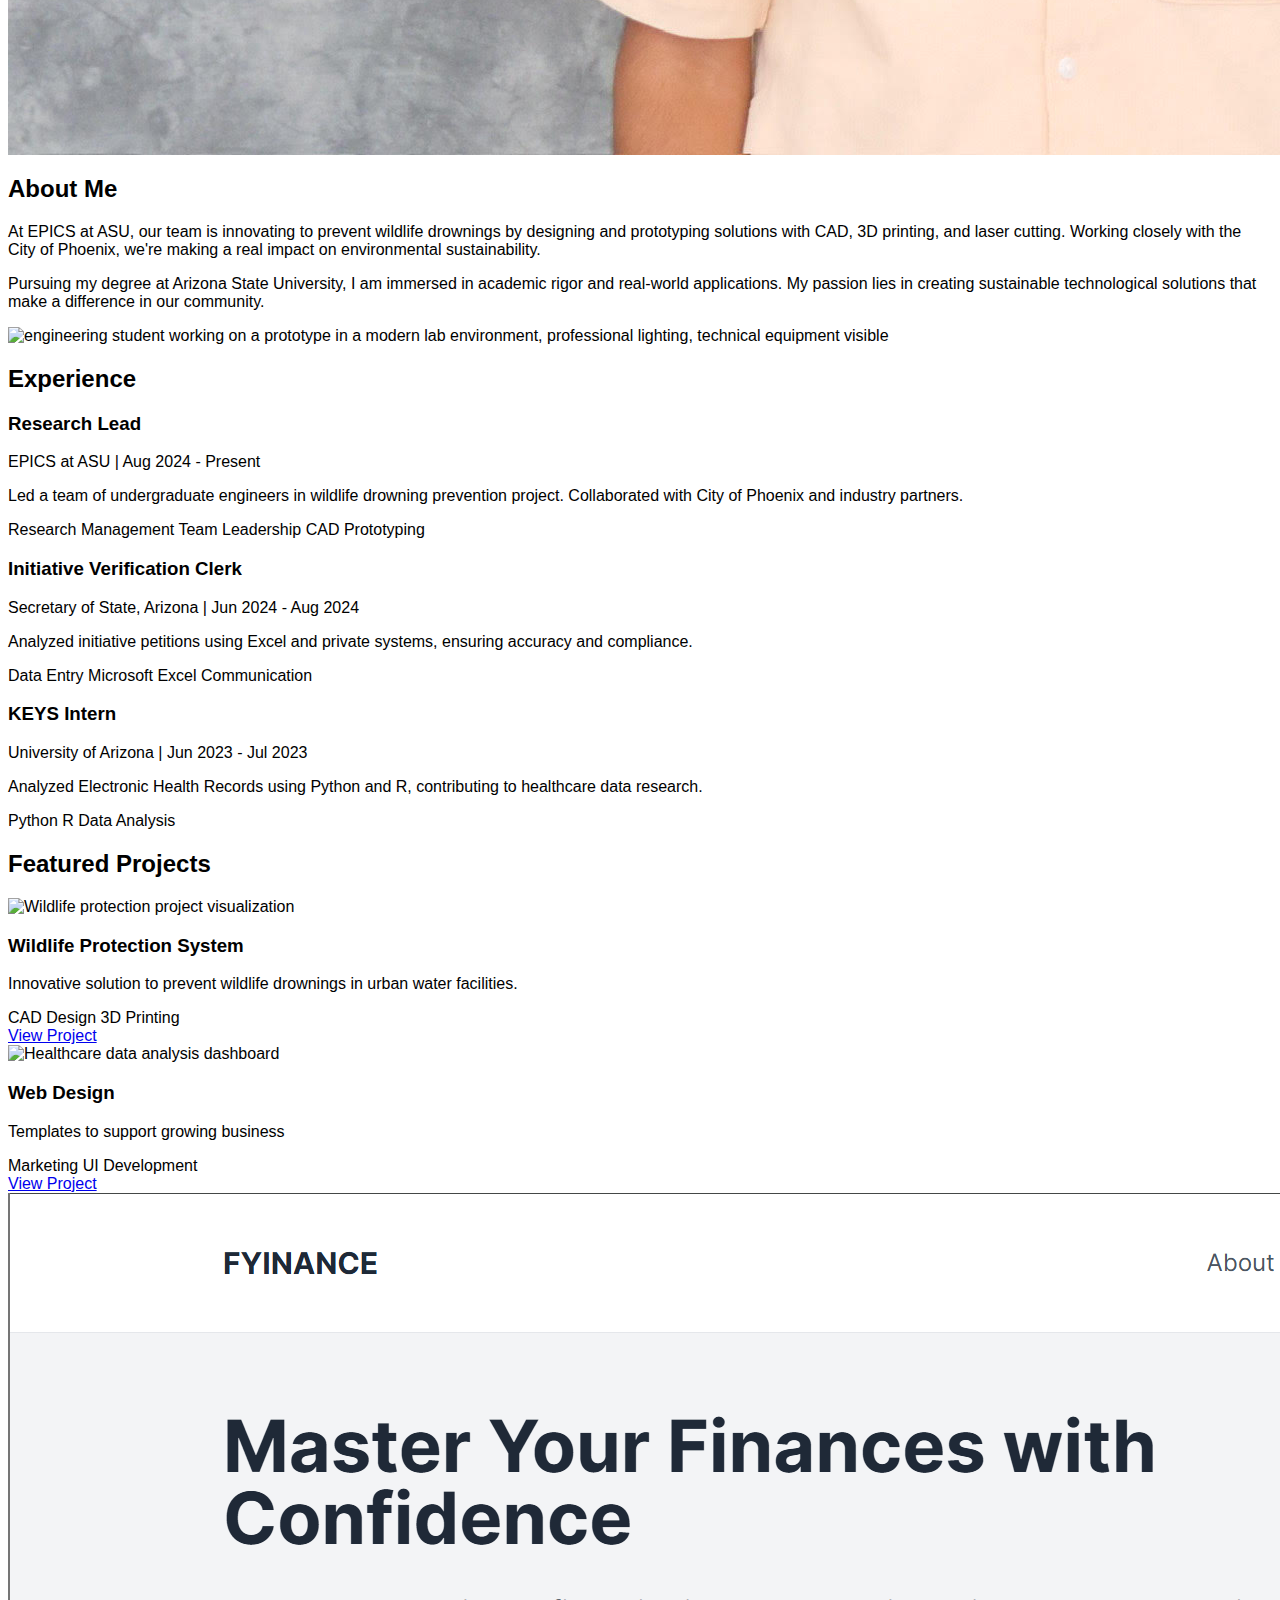
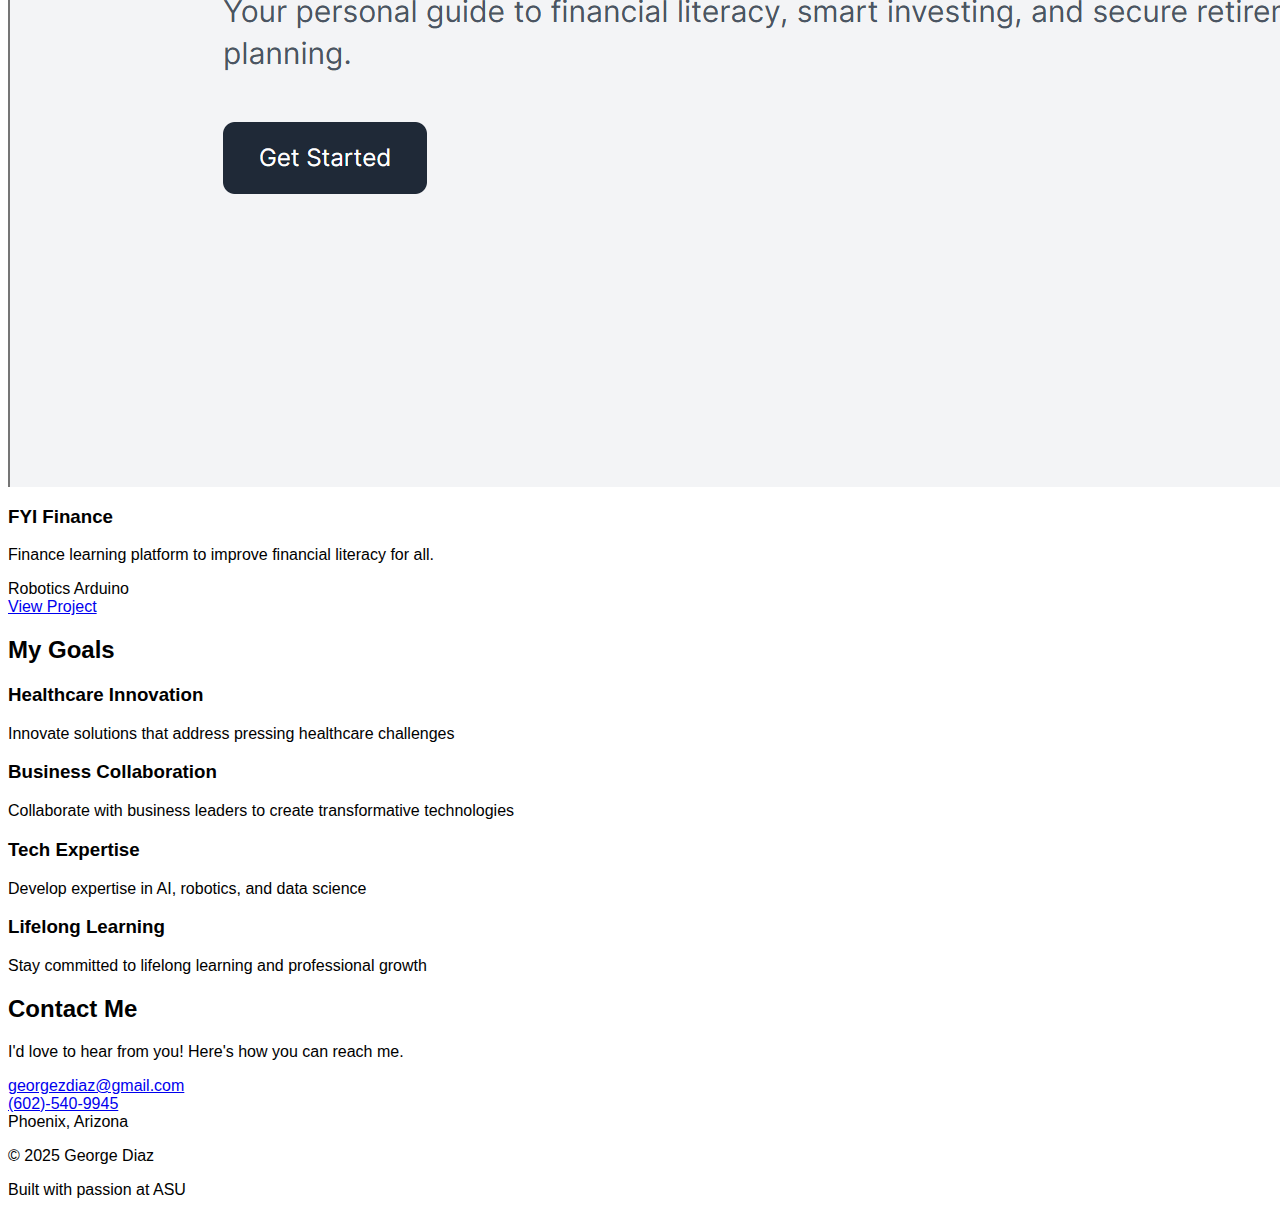
==== commit 4918822a: "Update index.html" ====
--- a/index.html
+++ b/index.html
@@ -722,7 +722,7 @@
             </div>
             <div class="bg-white rounded-xl shadow-lg overflow-hidden">
                 <div class="h-48 overflow-hidden">
-                    <img class="w-full h-full object-cover" src="https://storage.googleapis.com/uxpilot-auth.appspot.com/projects-robotics.jpg" alt="Robotics project prototype">
+                    <img class="w-full h-full object-cover" src="Screenshot 2025-01-07 151126.png" alt="Robotics project prototype">
                 </div>
                 <div class="p-6">
                     <h3 class="text-xl font-bold mb-2">FYI Finance</h3>
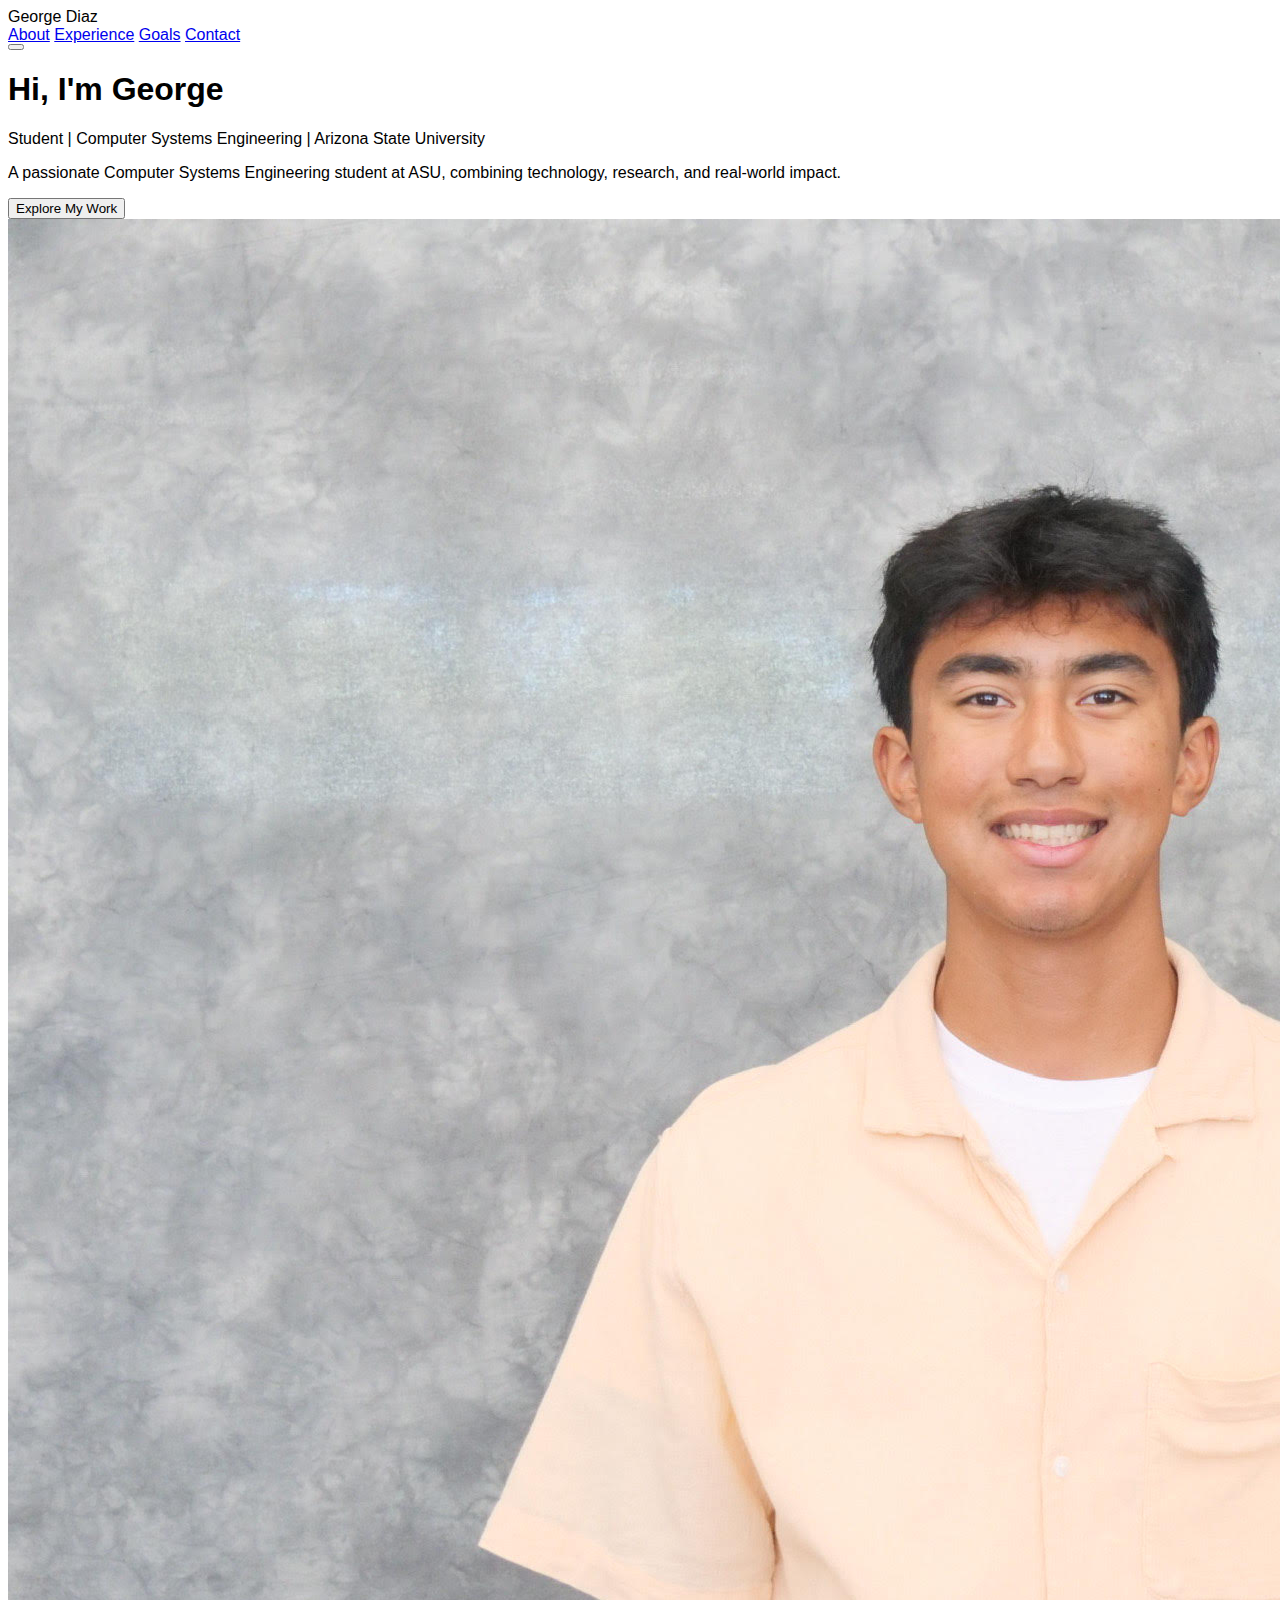
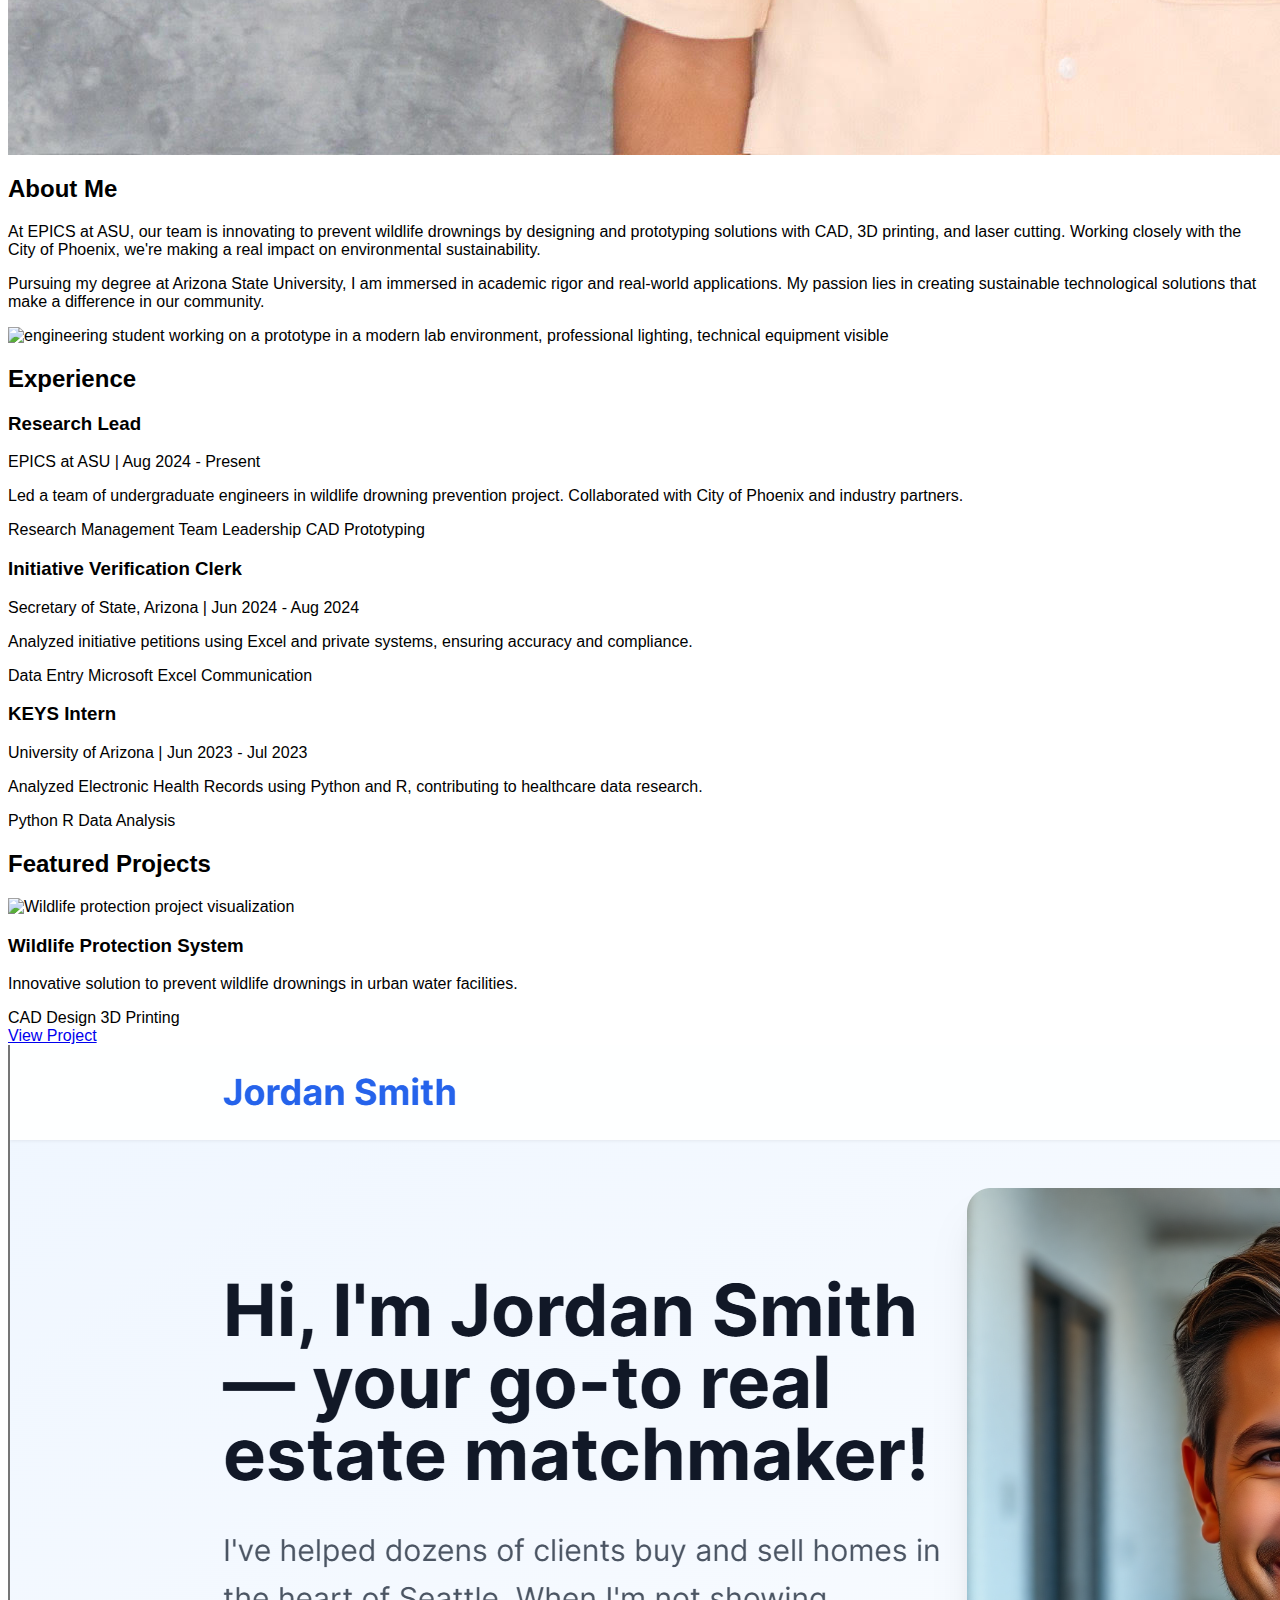
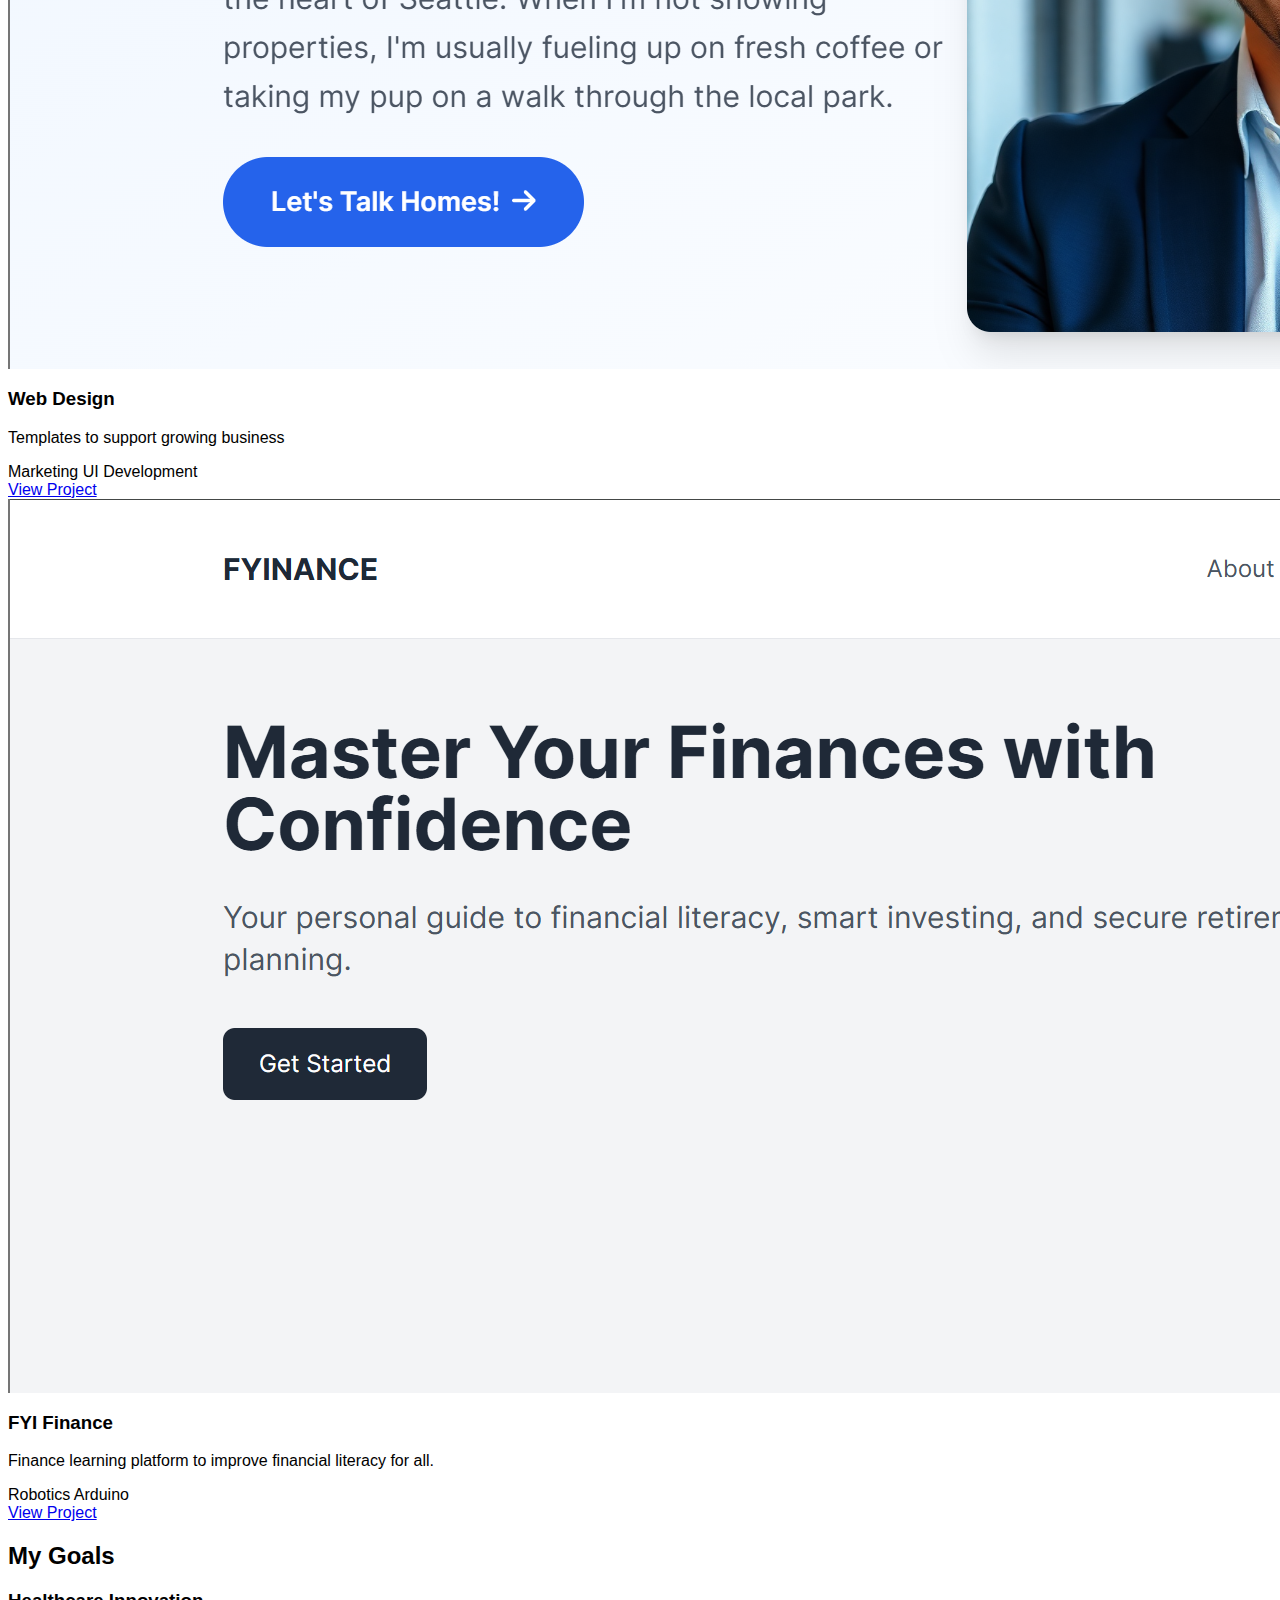
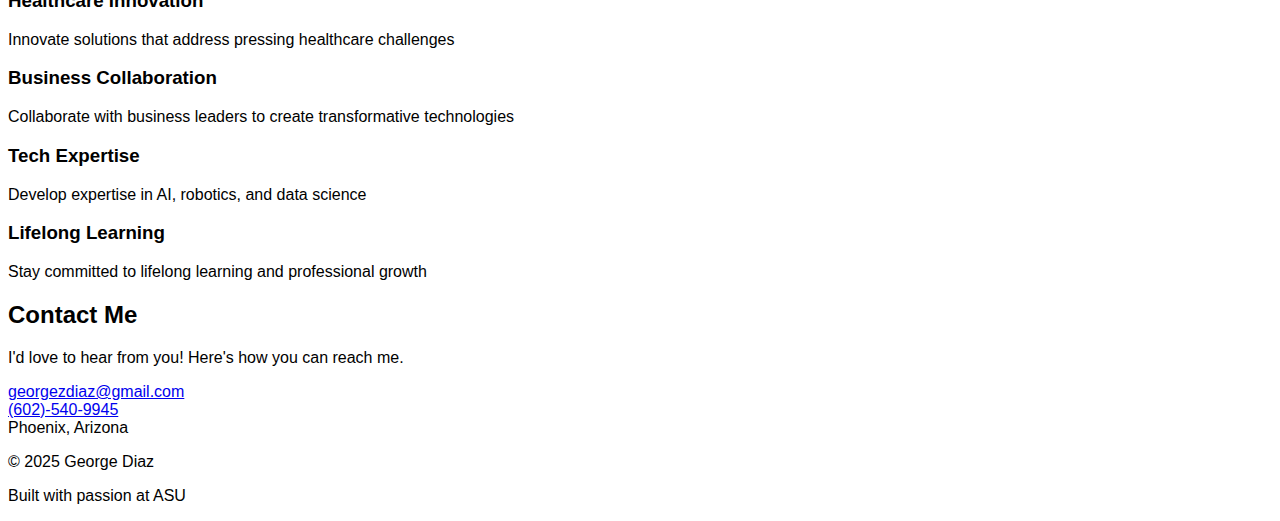
==== commit 8268d915: "Update index.html" ====
--- a/index.html
+++ b/index.html
@@ -706,7 +706,7 @@
             </div>
             <div class="bg-white rounded-xl shadow-lg overflow-hidden">
                 <div class="h-48 overflow-hidden">
-                    <img class="w-full h-full object-cover" src="https://github.com/georgediaz3/Portfolio/blob/main/KEYS_2023_research_showcase_credit_biocommunications-211.jpg?raw=true" alt="Healthcare data analysis dashboard">
+                    <img class="w-full h-full object-cover" src="Screenshot 2025-01-07 151649.png" alt="Healthcare data analysis dashboard">
                 </div>
                 <div class="p-6">
                     <h3 class="text-xl font-bold mb-2">Web Design</h3>
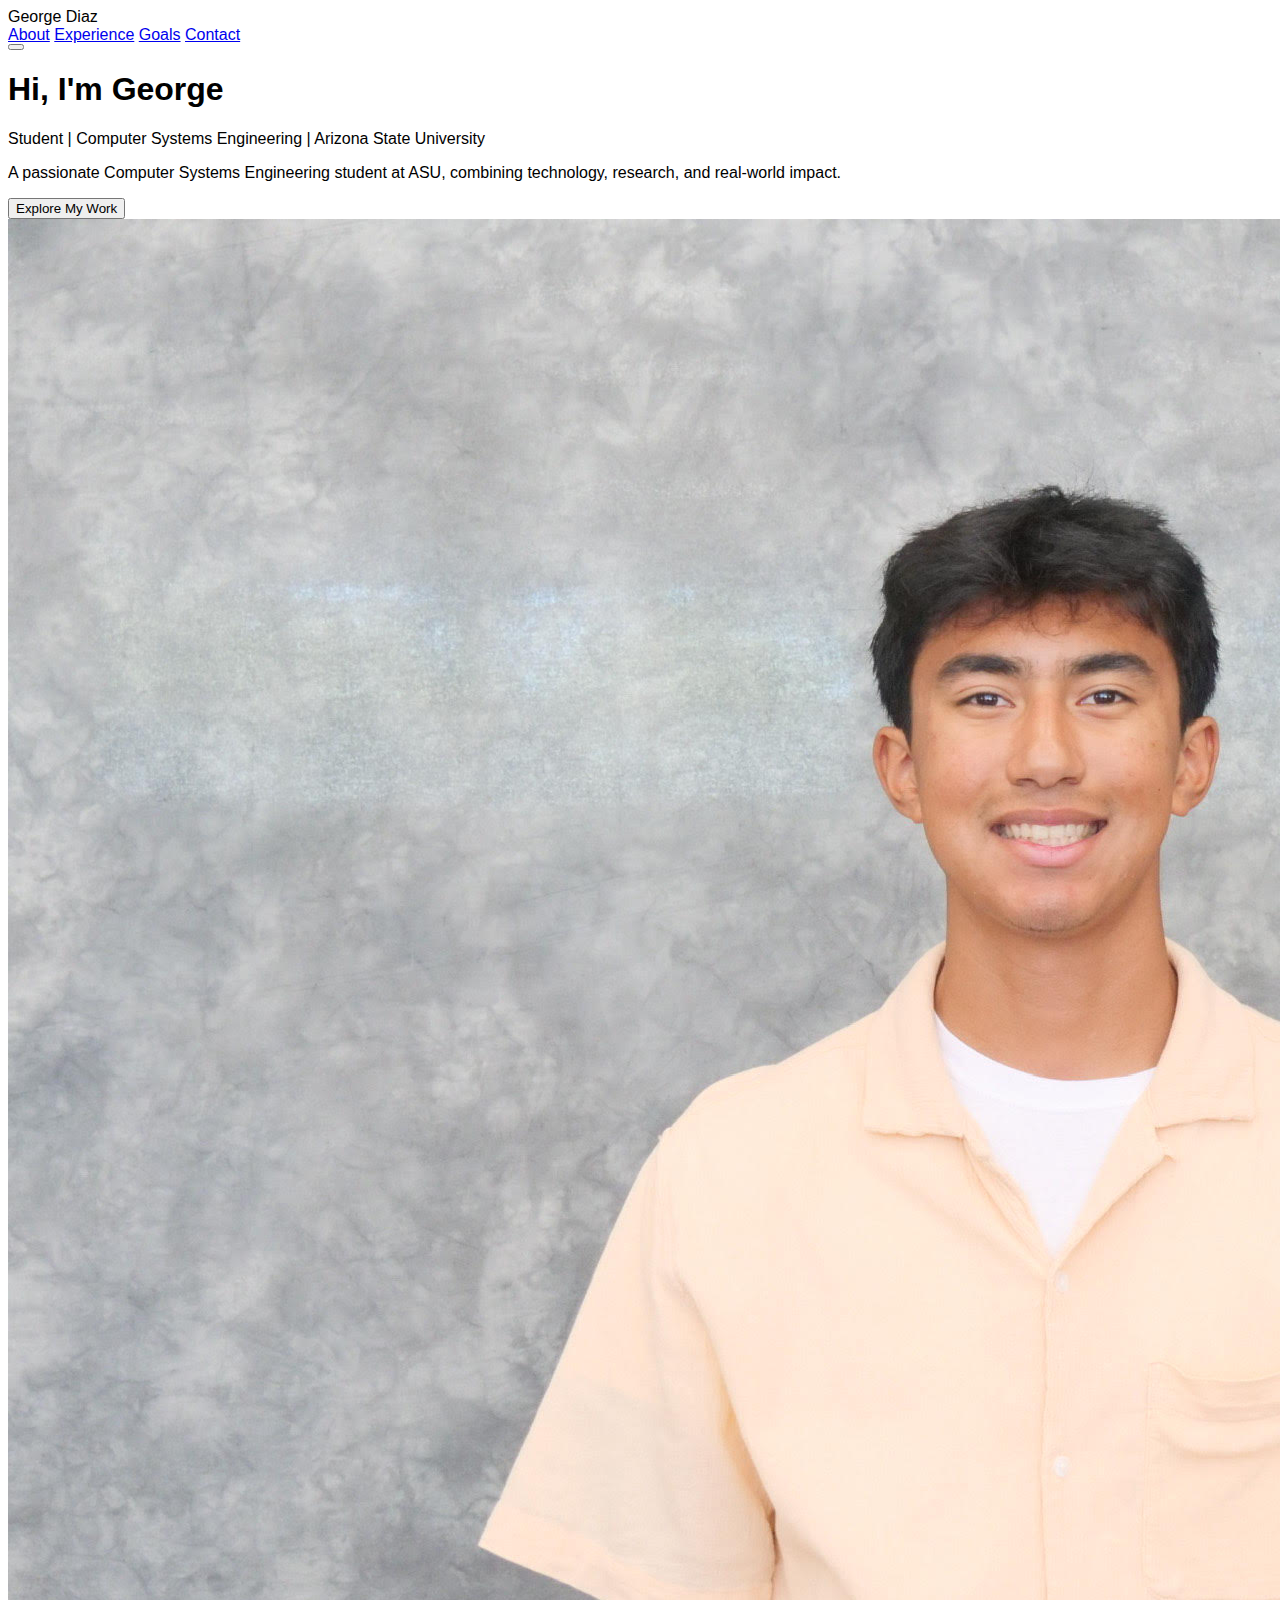
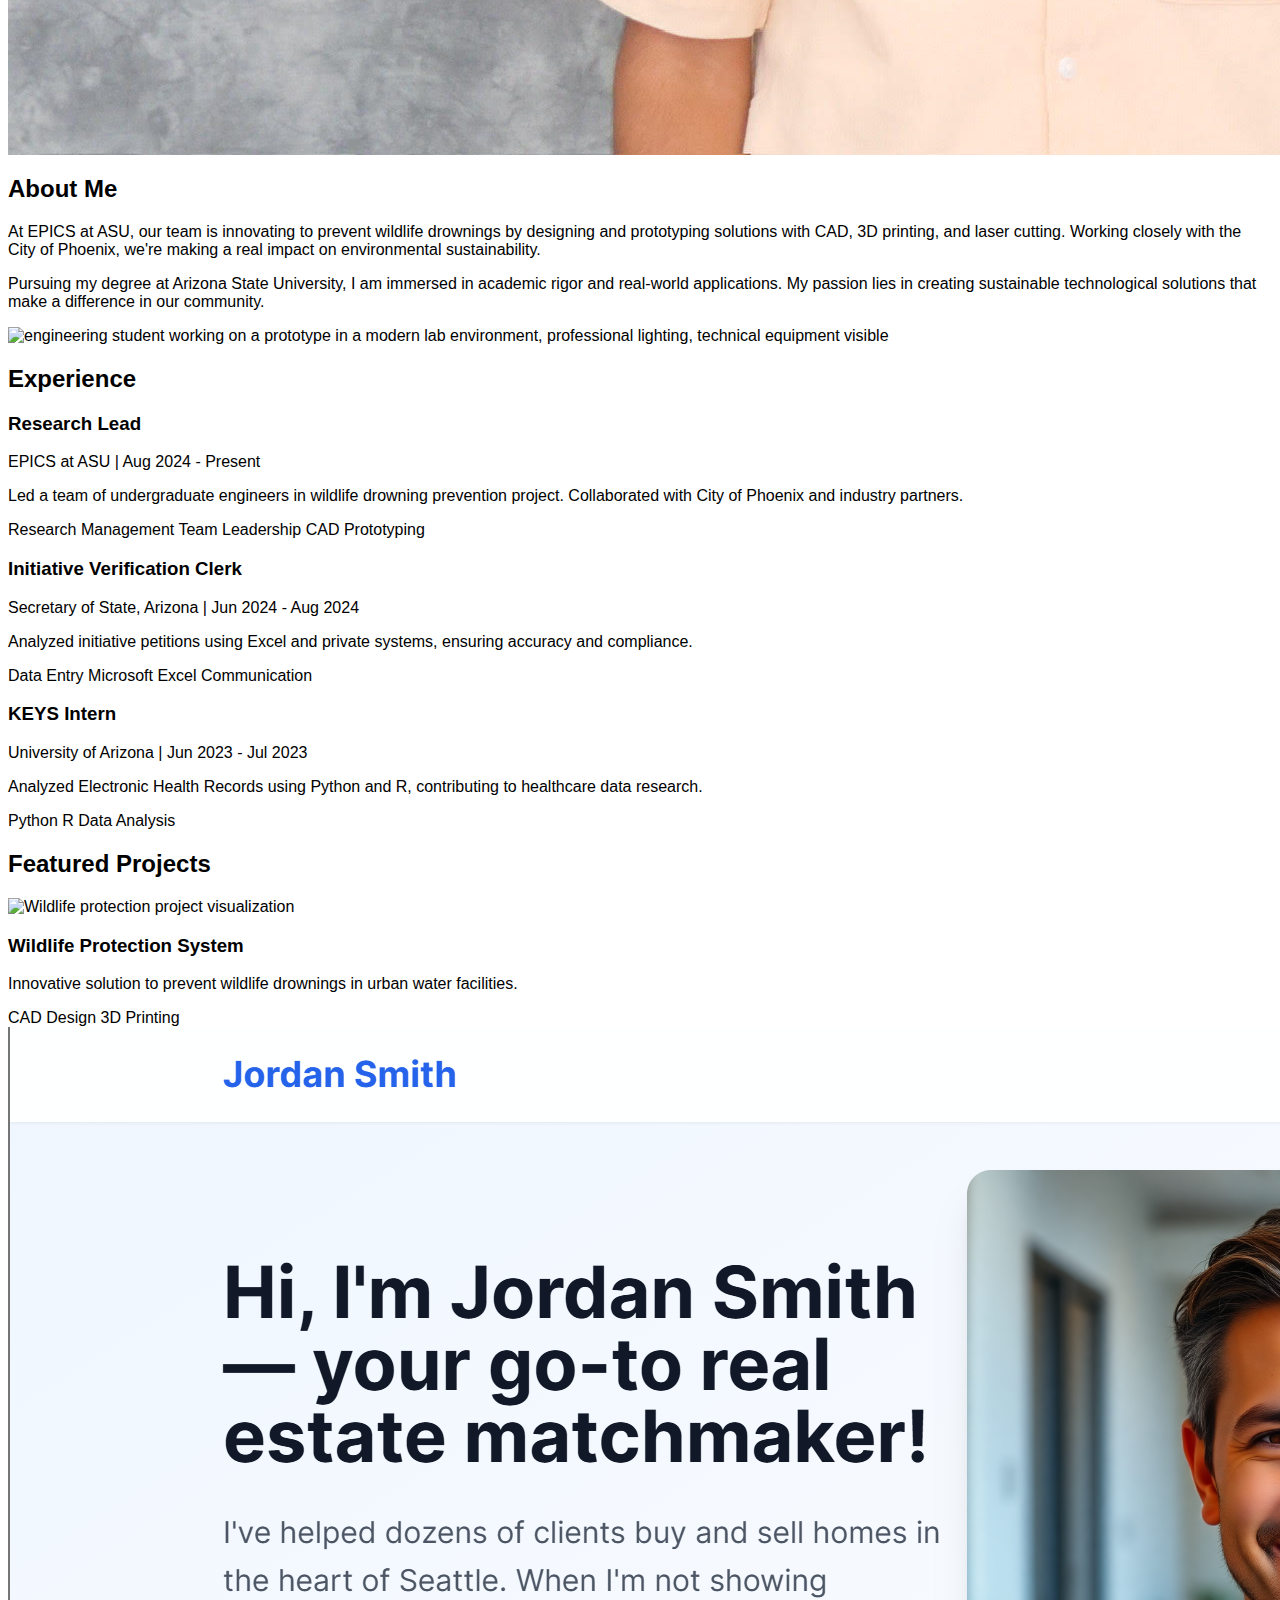
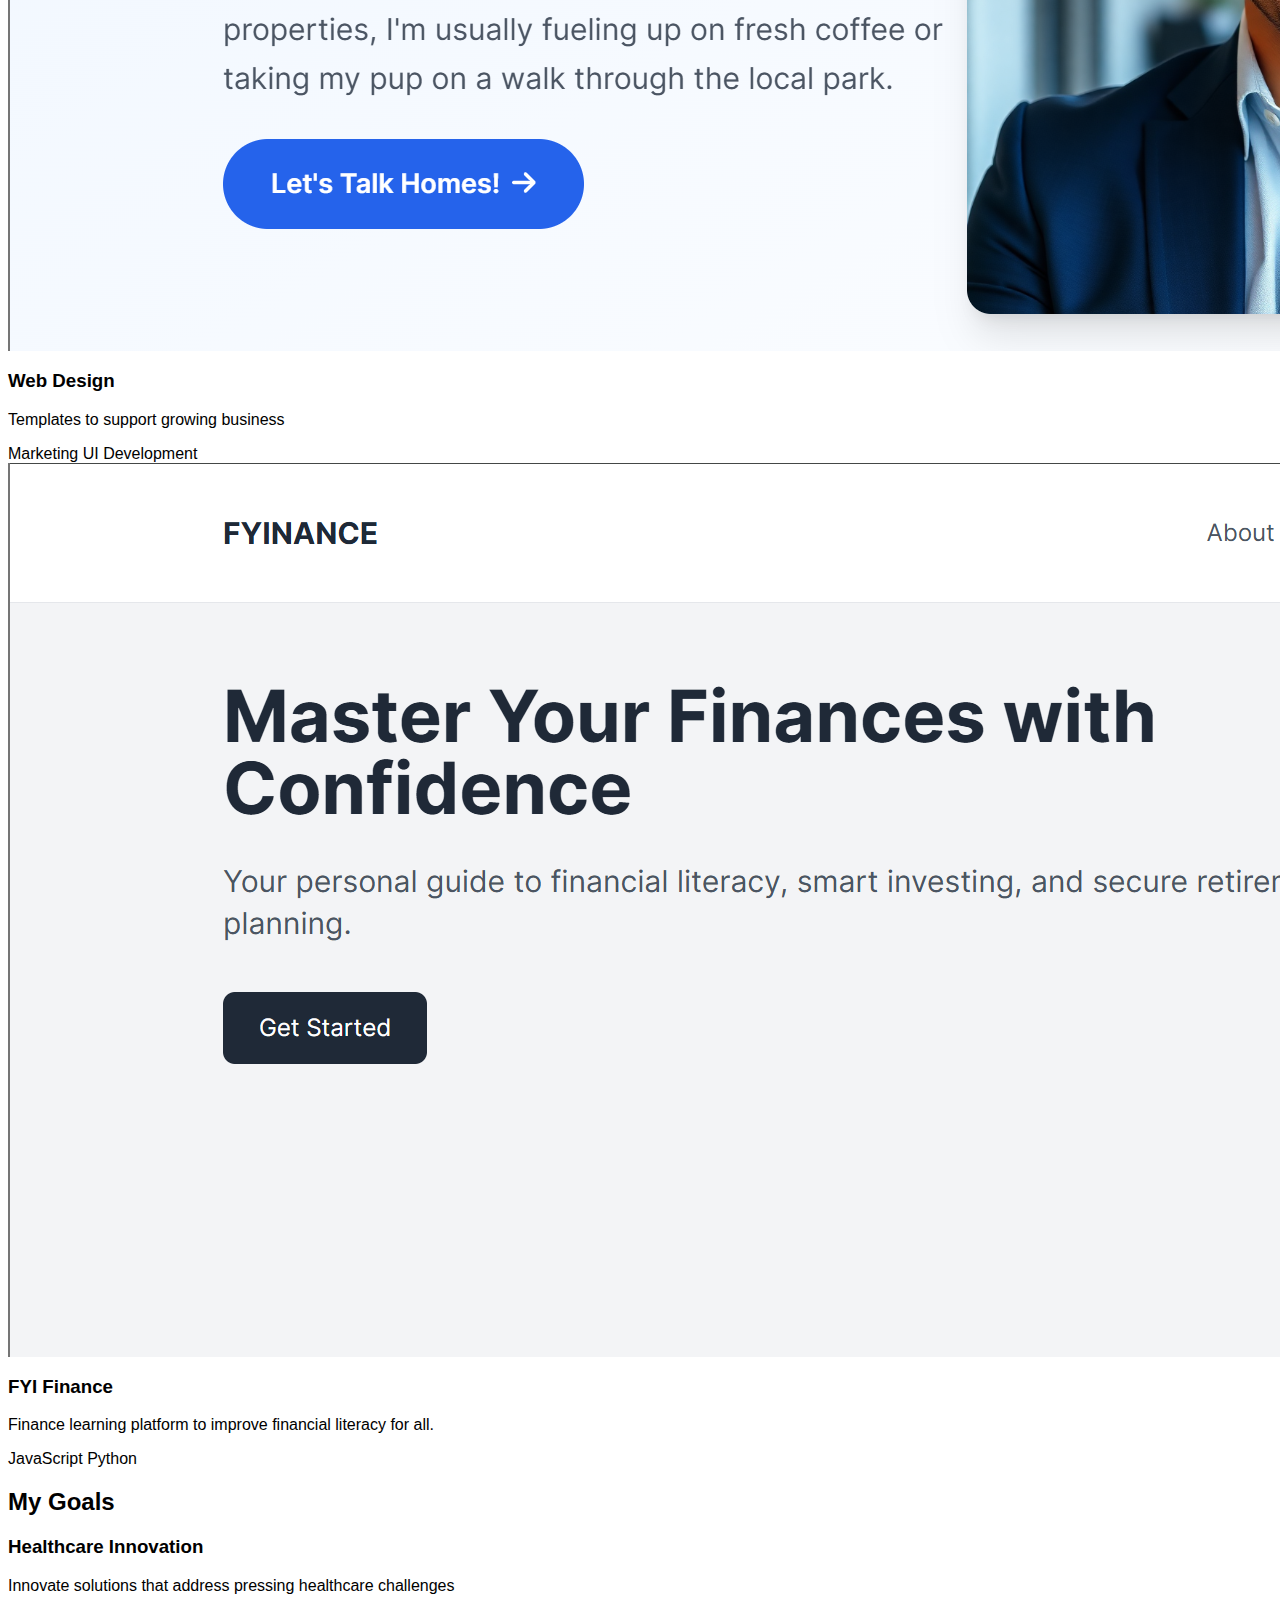
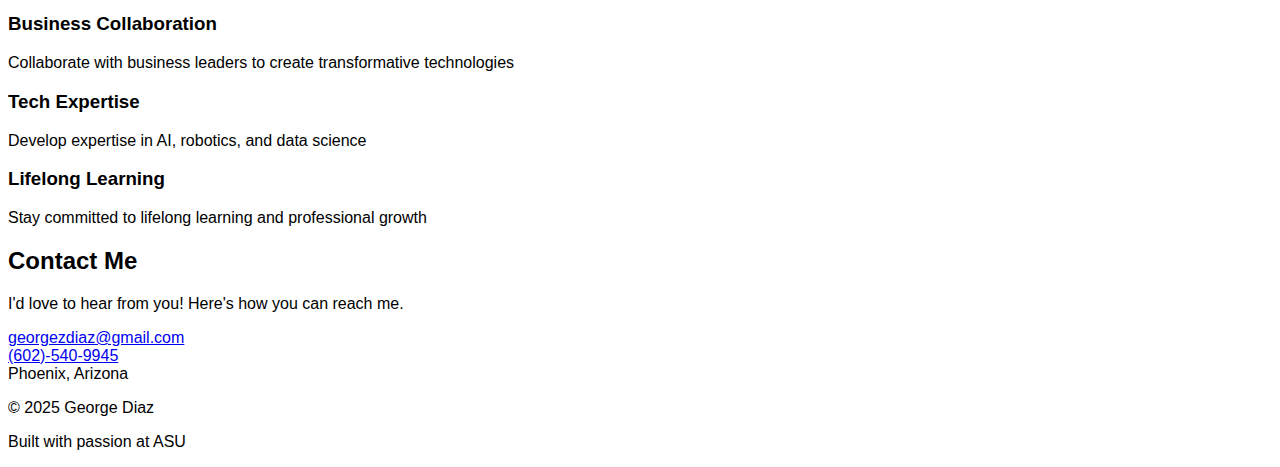
==== commit 28def878: "Update index.html" ====
--- a/index.html
+++ b/index.html
@@ -699,9 +699,6 @@
                         <span class="bg-indigo-100 text-indigo-600 px-3 py-1 rounded-full text-sm">CAD Design</span>
                         <span class="bg-indigo-100 text-indigo-600 px-3 py-1 rounded-full text-sm">3D Printing</span>
                     </div>
-                    <a href="#" class="text-indigo-600 hover:text-indigo-700 font-medium flex items-center gap-2">
-                        View Project <i class="fa-solid fa-arrow-right"></i>
-                    </a>
                 </div>
             </div>
             <div class="bg-white rounded-xl shadow-lg overflow-hidden">
@@ -715,9 +712,6 @@
                         <span class="bg-indigo-100 text-indigo-600 px-3 py-1 rounded-full text-sm">Marketing</span>
                         <span class="bg-indigo-100 text-indigo-600 px-3 py-1 rounded-full text-sm">UI Development</span>
                     </div>
-                    <a href="#" class="text-indigo-600 hover:text-indigo-700 font-medium flex items-center gap-2">
-                        View Project <i class="fa-solid fa-arrow-right"></i>
-                    </a>
                 </div>
             </div>
             <div class="bg-white rounded-xl shadow-lg overflow-hidden">
@@ -728,12 +722,9 @@
                     <h3 class="text-xl font-bold mb-2">FYI Finance</h3>
                     <p class="text-gray-600 mb-4">Finance learning platform to improve financial literacy for all.</p>
                     <div class="flex flex-wrap gap-2 mb-4">
-                        <span class="bg-indigo-100 text-indigo-600 px-3 py-1 rounded-full text-sm">Robotics</span>
-                        <span class="bg-indigo-100 text-indigo-600 px-3 py-1 rounded-full text-sm">Arduino</span>
+                        <span class="bg-indigo-100 text-indigo-600 px-3 py-1 rounded-full text-sm">JavaScript</span>
+                        <span class="bg-indigo-100 text-indigo-600 px-3 py-1 rounded-full text-sm">Python</span>
                     </div>
-                    <a href="#" class="text-indigo-600 hover:text-indigo-700 font-medium flex items-center gap-2">
-                        View Project <i class="fa-solid fa-arrow-right"></i>
-                    </a>
                 </div>
             </div>
         </div>
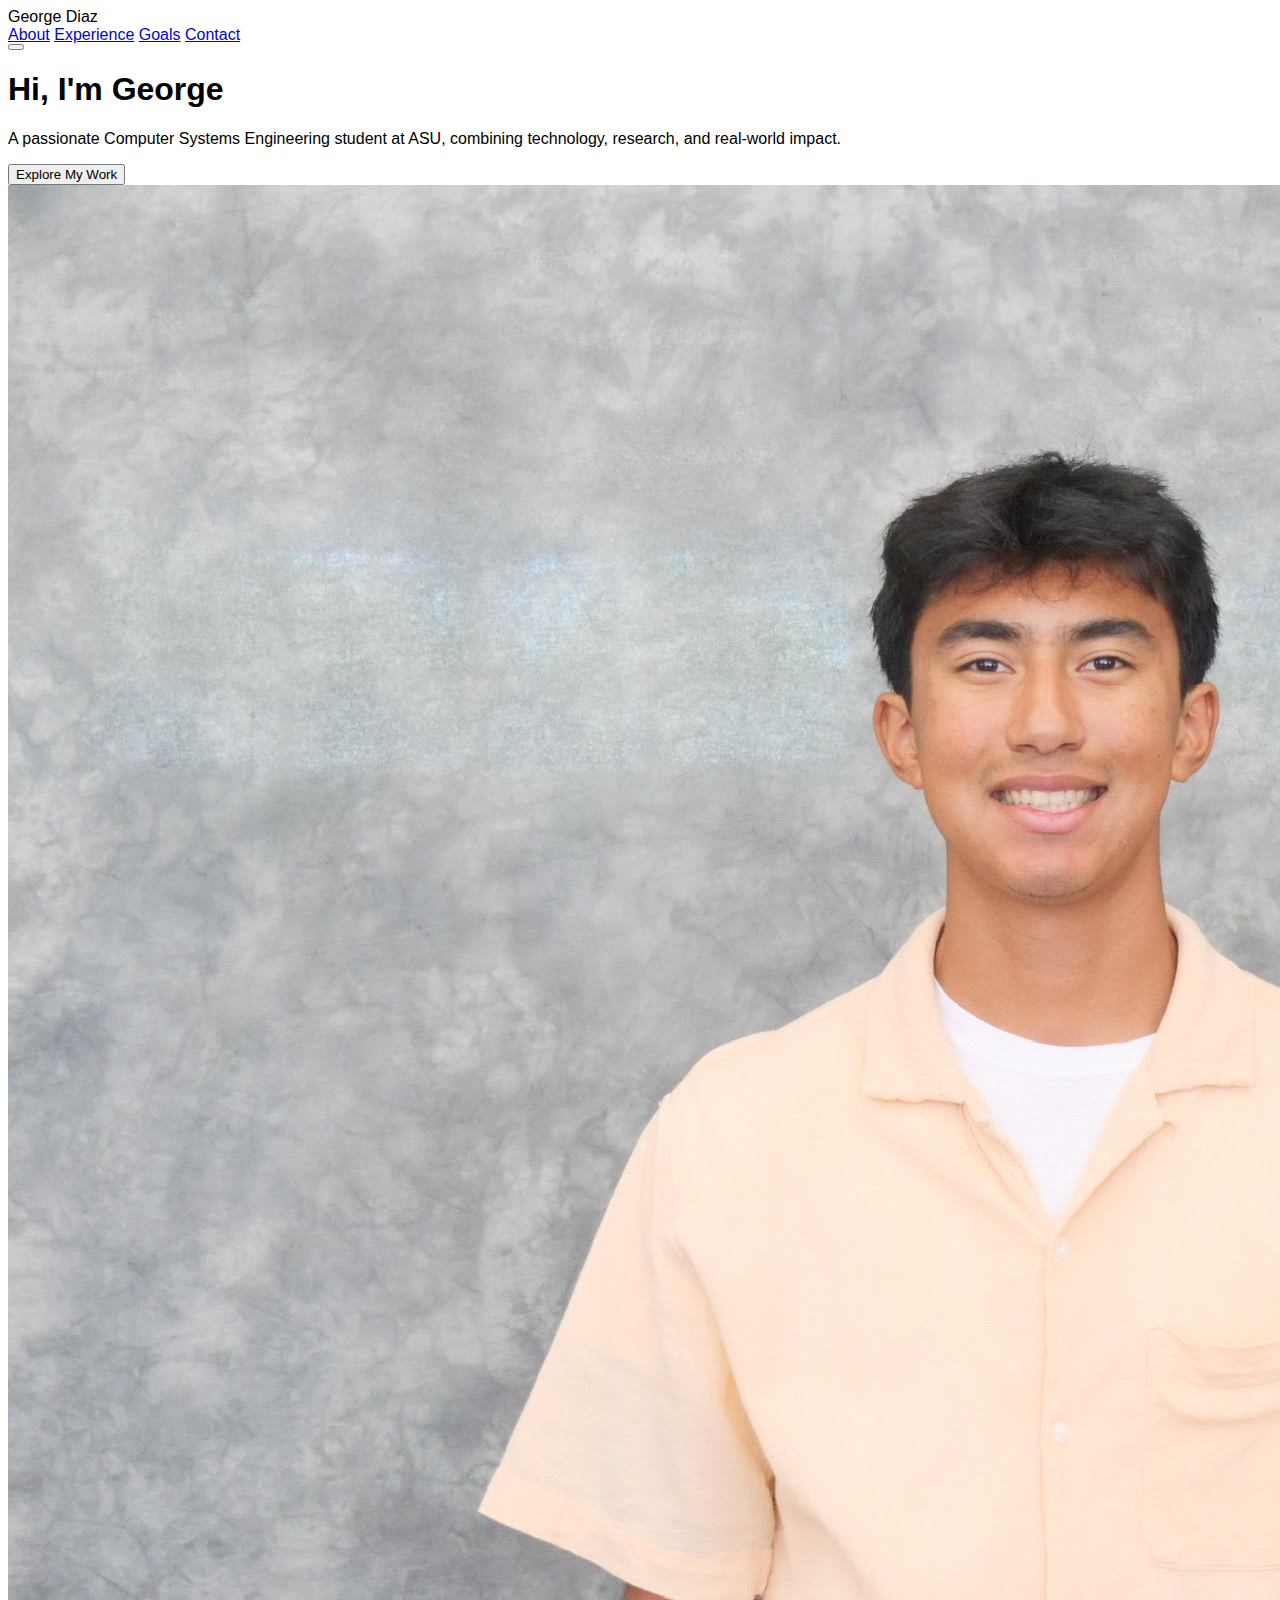
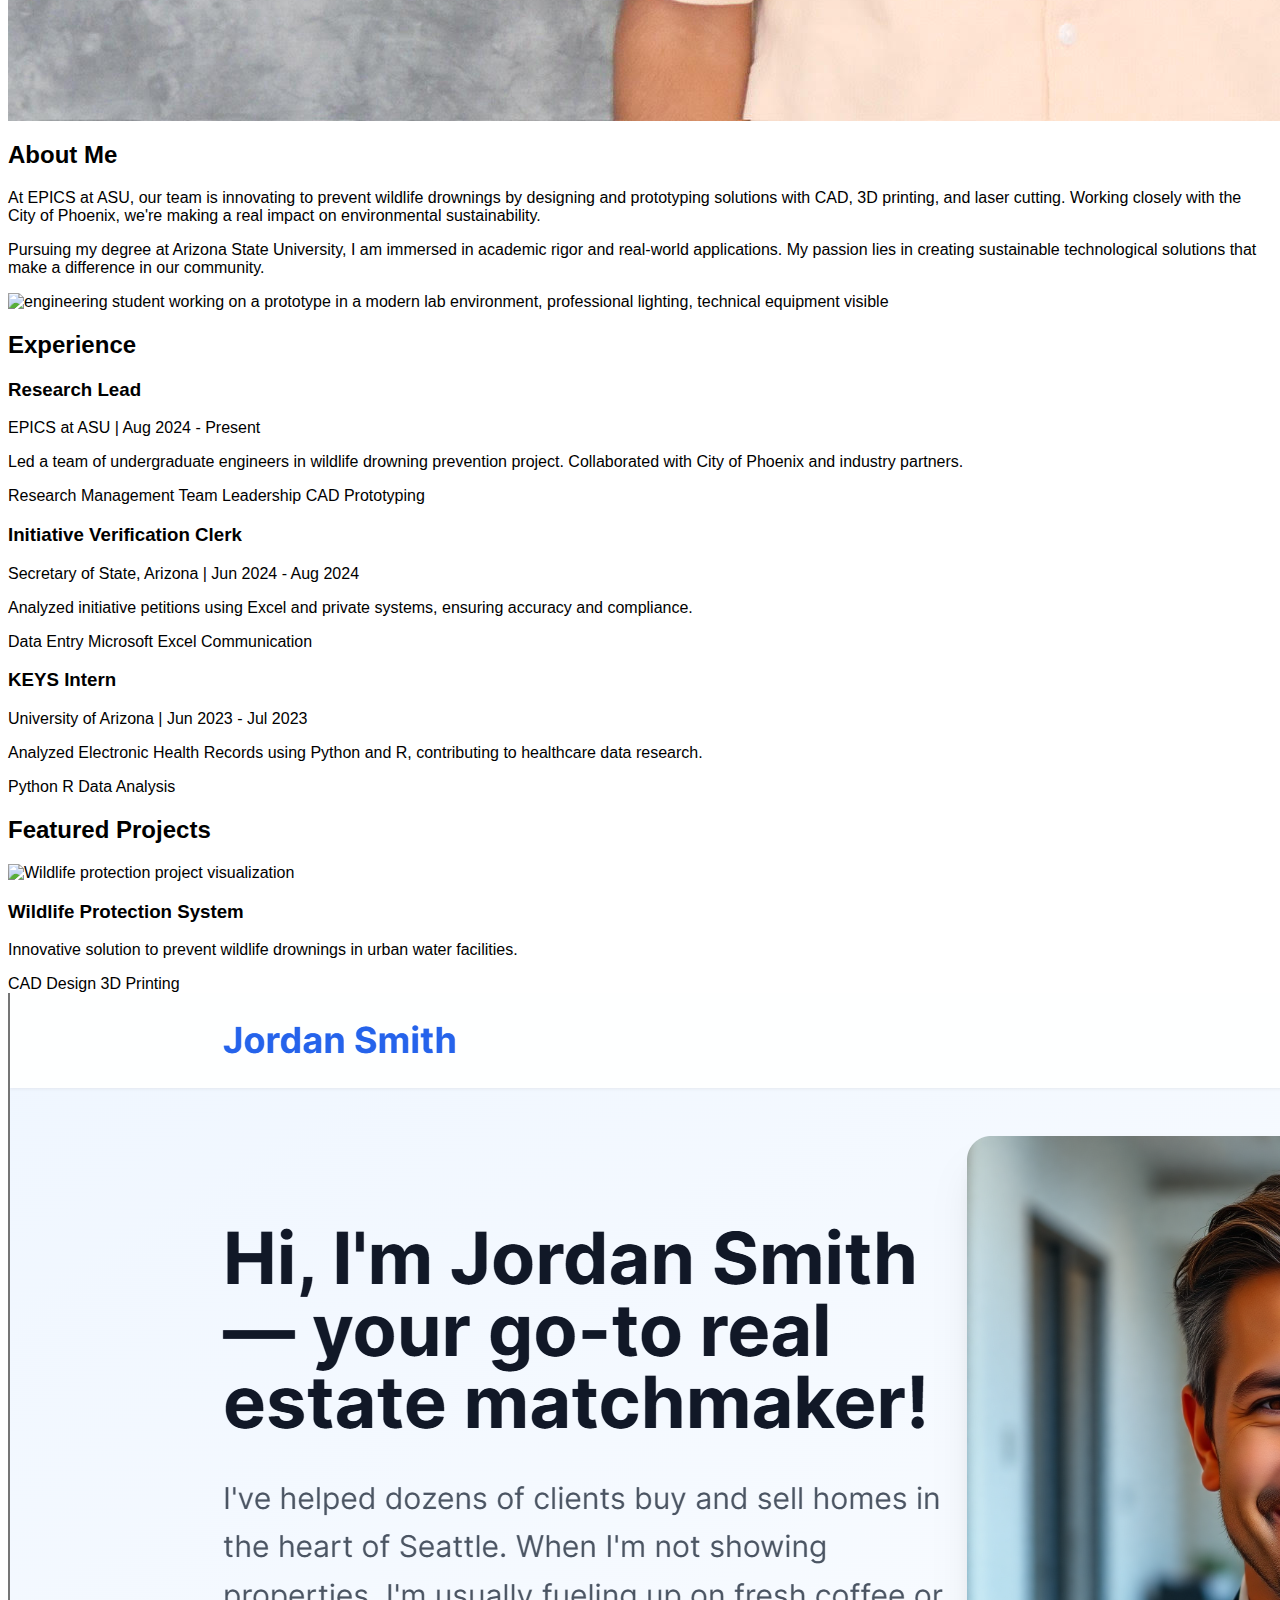
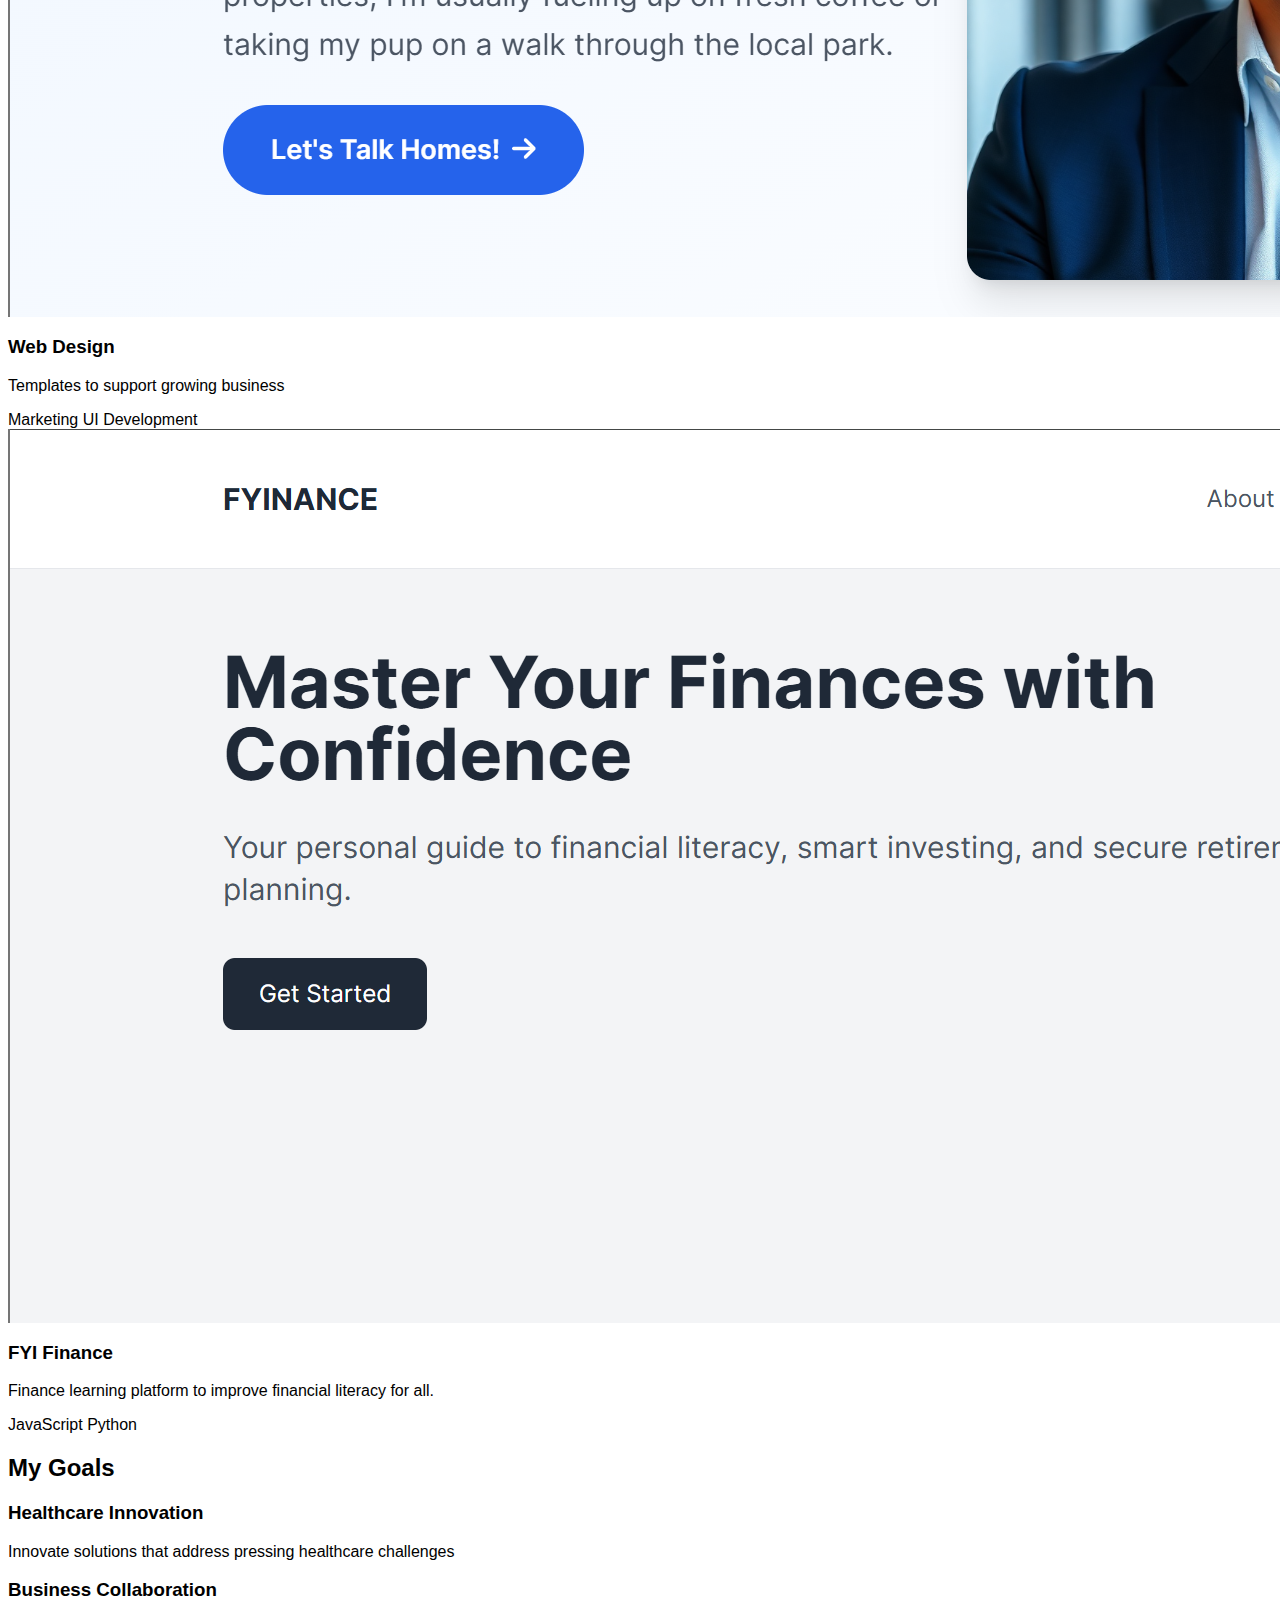
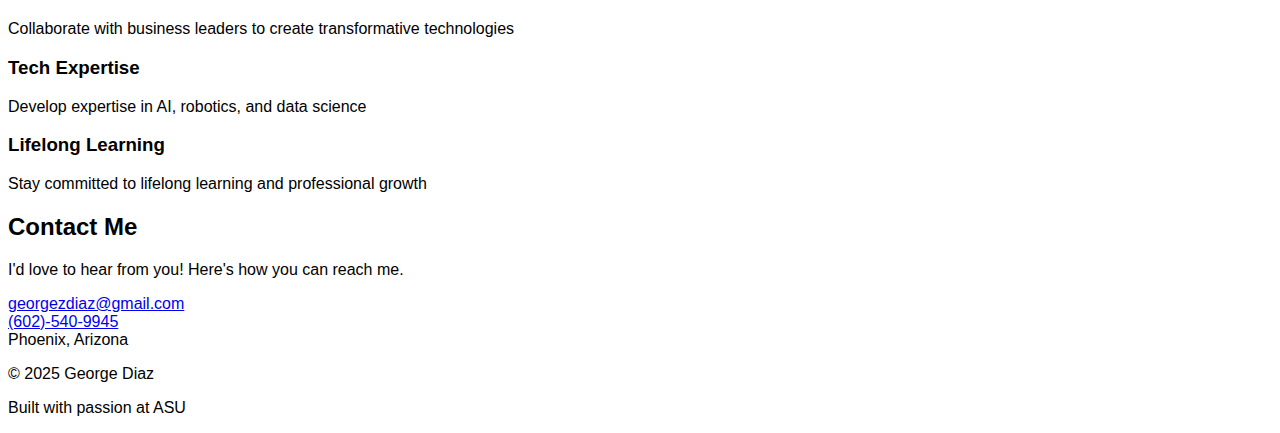
==== commit b88c6ce9: "Update index.html" ====
--- a/index.html
+++ b/index.html
@@ -599,7 +599,6 @@
         <div class="flex flex-col md:flex-row items-center justify-between gap-12">
             <div class="flex-1 text-center md:text-left">
                 <h1 class="text-4xl md:text-5xl font-bold text-gray-900 mb-4">Hi, I'm George</h1>
-                <p class="text-xl text-gray-600 mb-6">Student | Computer Systems Engineering | Arizona State University</p>
                 <p class="text-lg text-gray-700 mb-8">A passionate Computer Systems Engineering student at ASU, combining technology, research, and real-world impact.</p>
                 <button class="bg-indigo-600 text-white px-8 py-3 rounded-lg hover:bg-indigo-700 transition">
                     Explore My Work
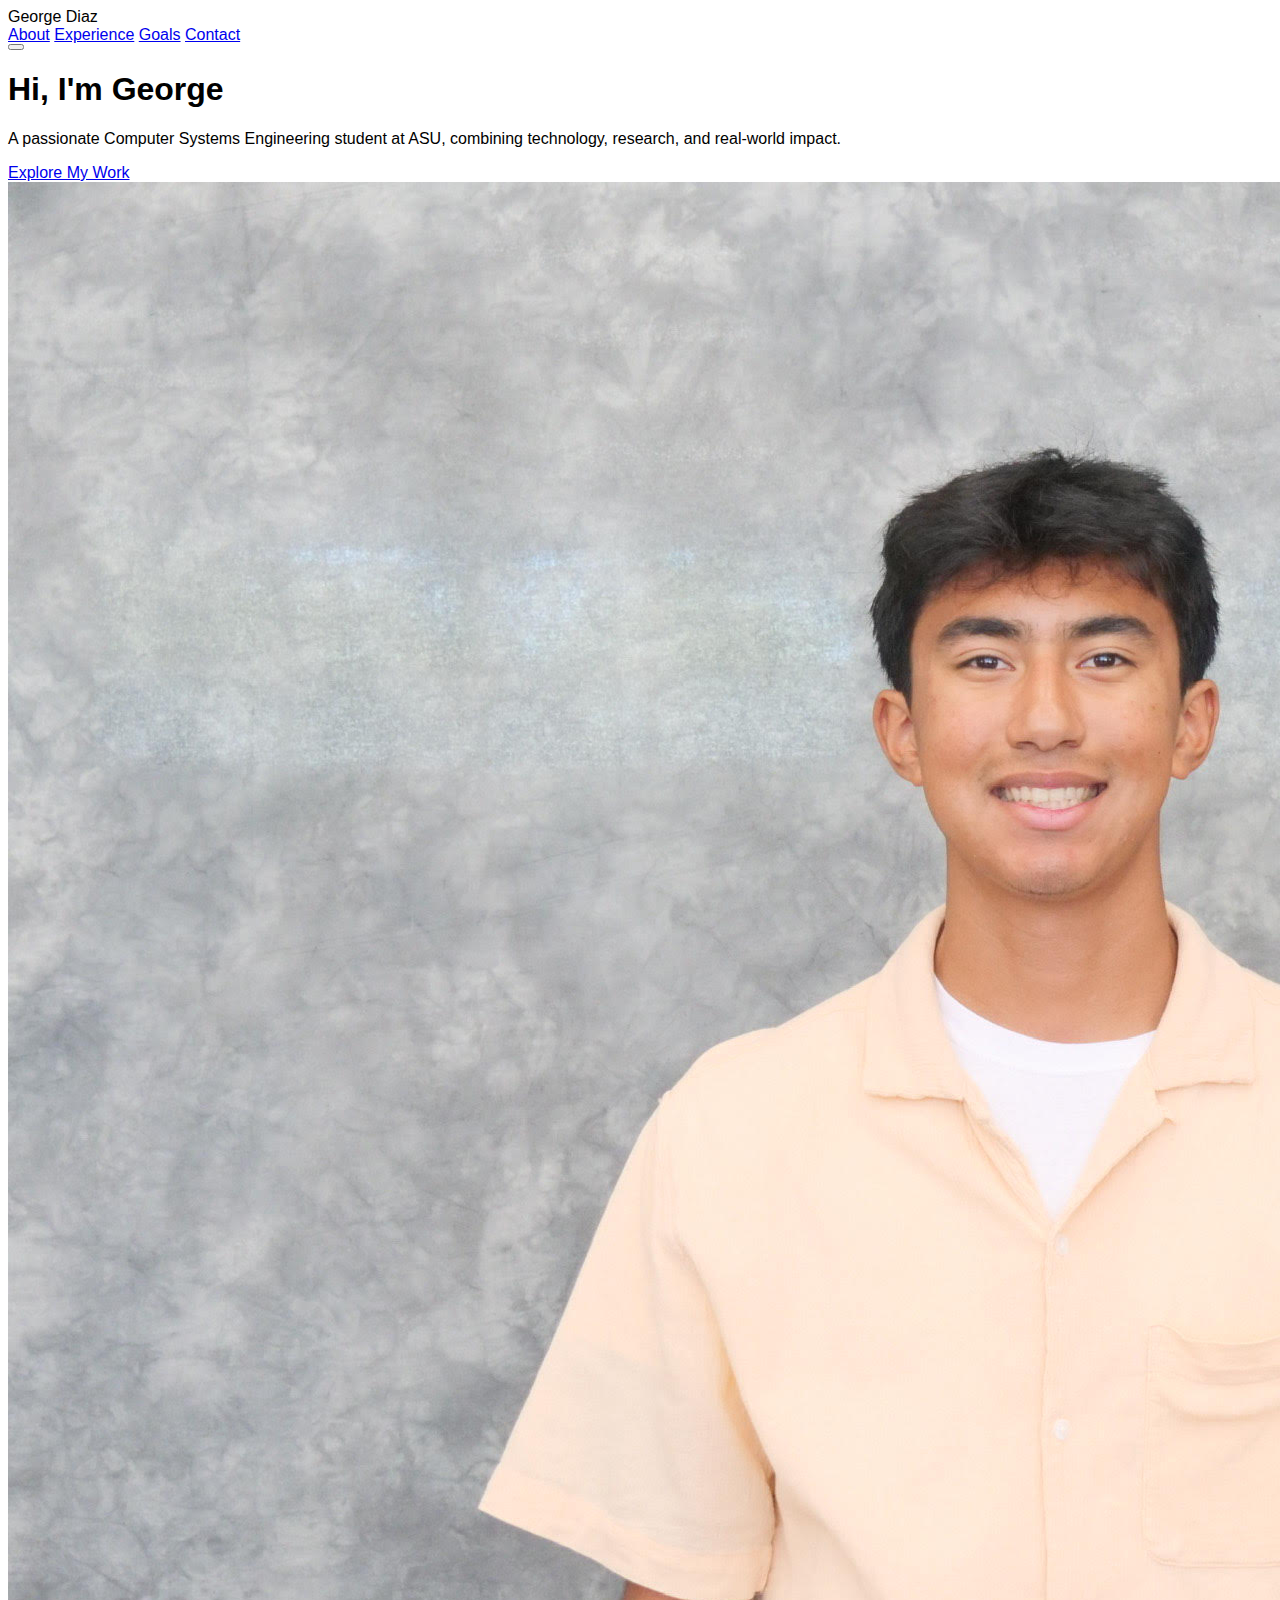
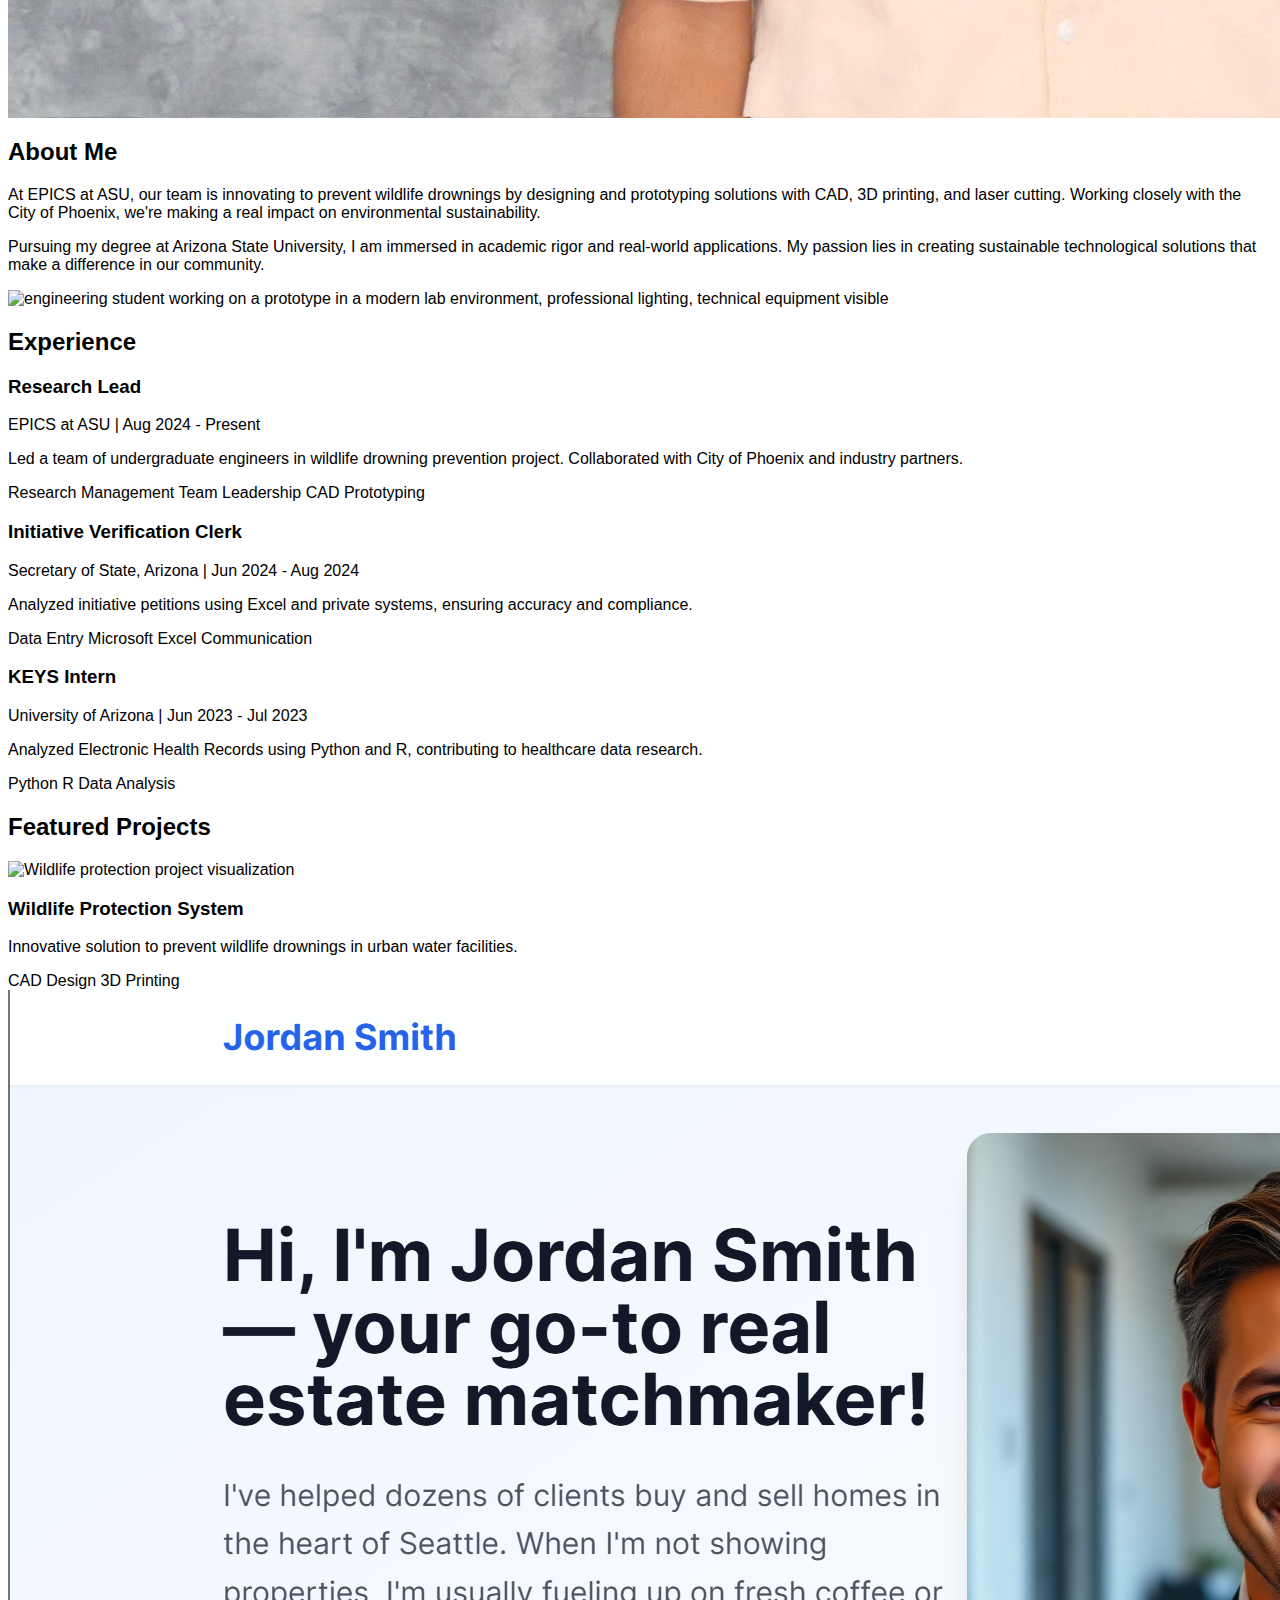
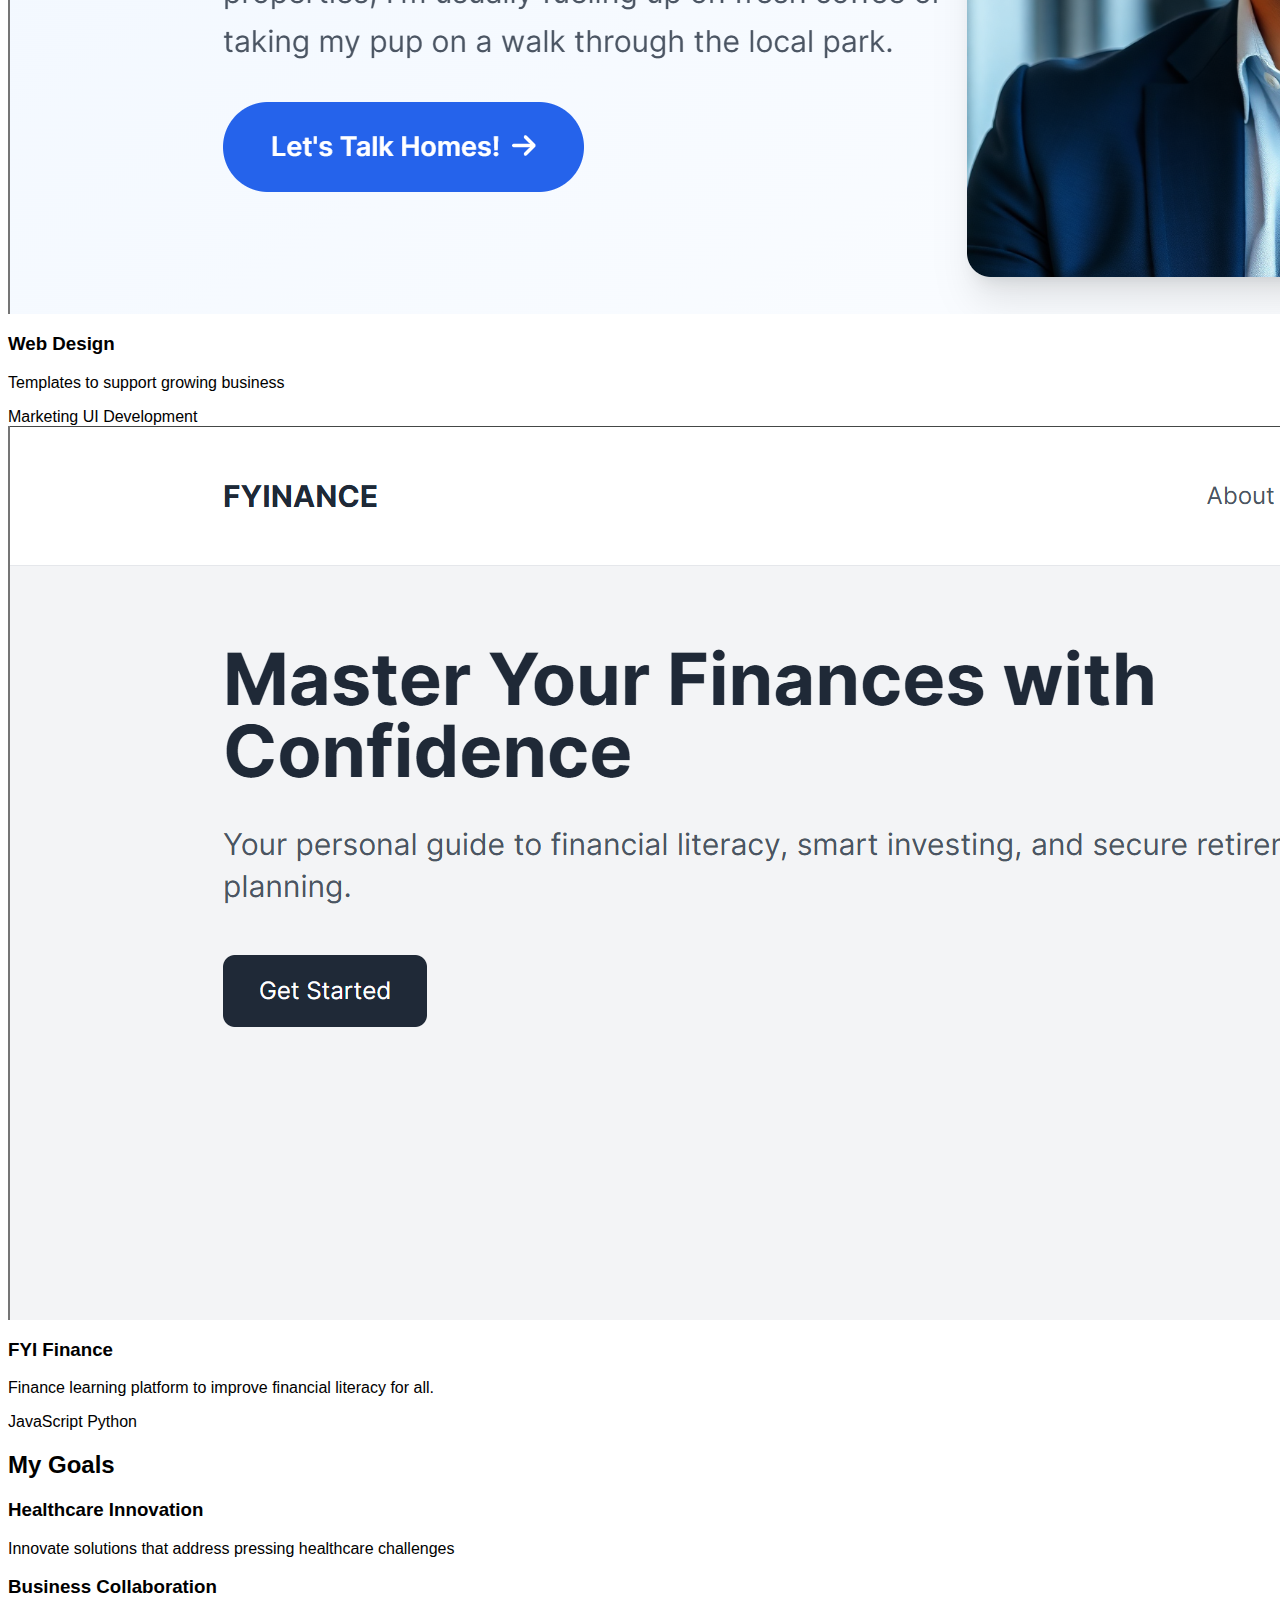
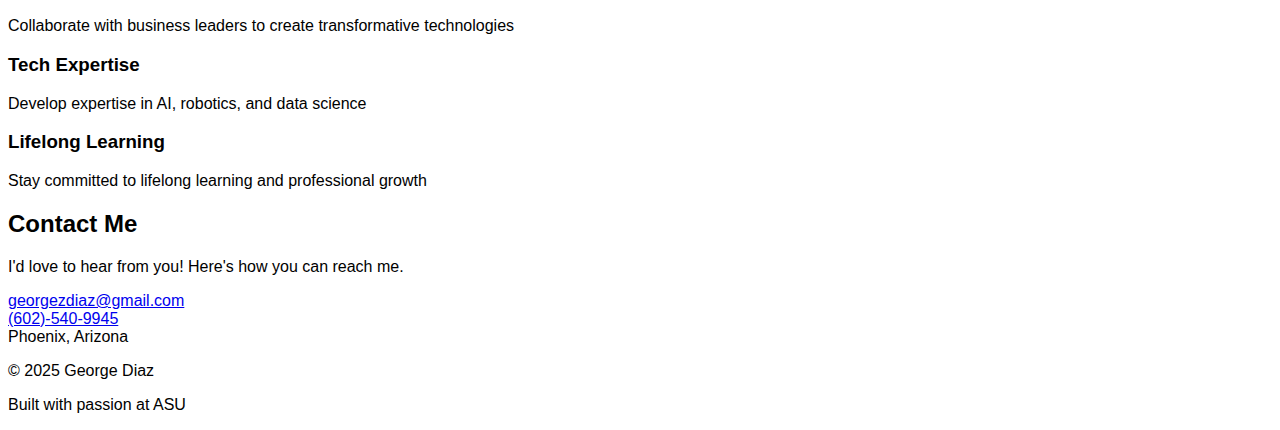
==== commit 6c440b71: "Update index.html" ====
--- a/index.html
+++ b/index.html
@@ -600,9 +600,9 @@
             <div class="flex-1 text-center md:text-left">
                 <h1 class="text-4xl md:text-5xl font-bold text-gray-900 mb-4">Hi, I'm George</h1>
                 <p class="text-lg text-gray-700 mb-8">A passionate Computer Systems Engineering student at ASU, combining technology, research, and real-world impact.</p>
-                <button class="bg-indigo-600 text-white px-8 py-3 rounded-lg hover:bg-indigo-700 transition">
+                <a href="#experience" class="bg-indigo-600 text-white px-8 py-3 rounded-lg hover:bg-indigo-700 transition">
                     Explore My Work
-                </button>
+                </a>
             </div>
             <div class="flex-1">
                 <img src="GeorgeDiazHeadshot.jpg" alt="Professional headshot" class="rounded-2xl shadow-lg max-w-md mx-auto">
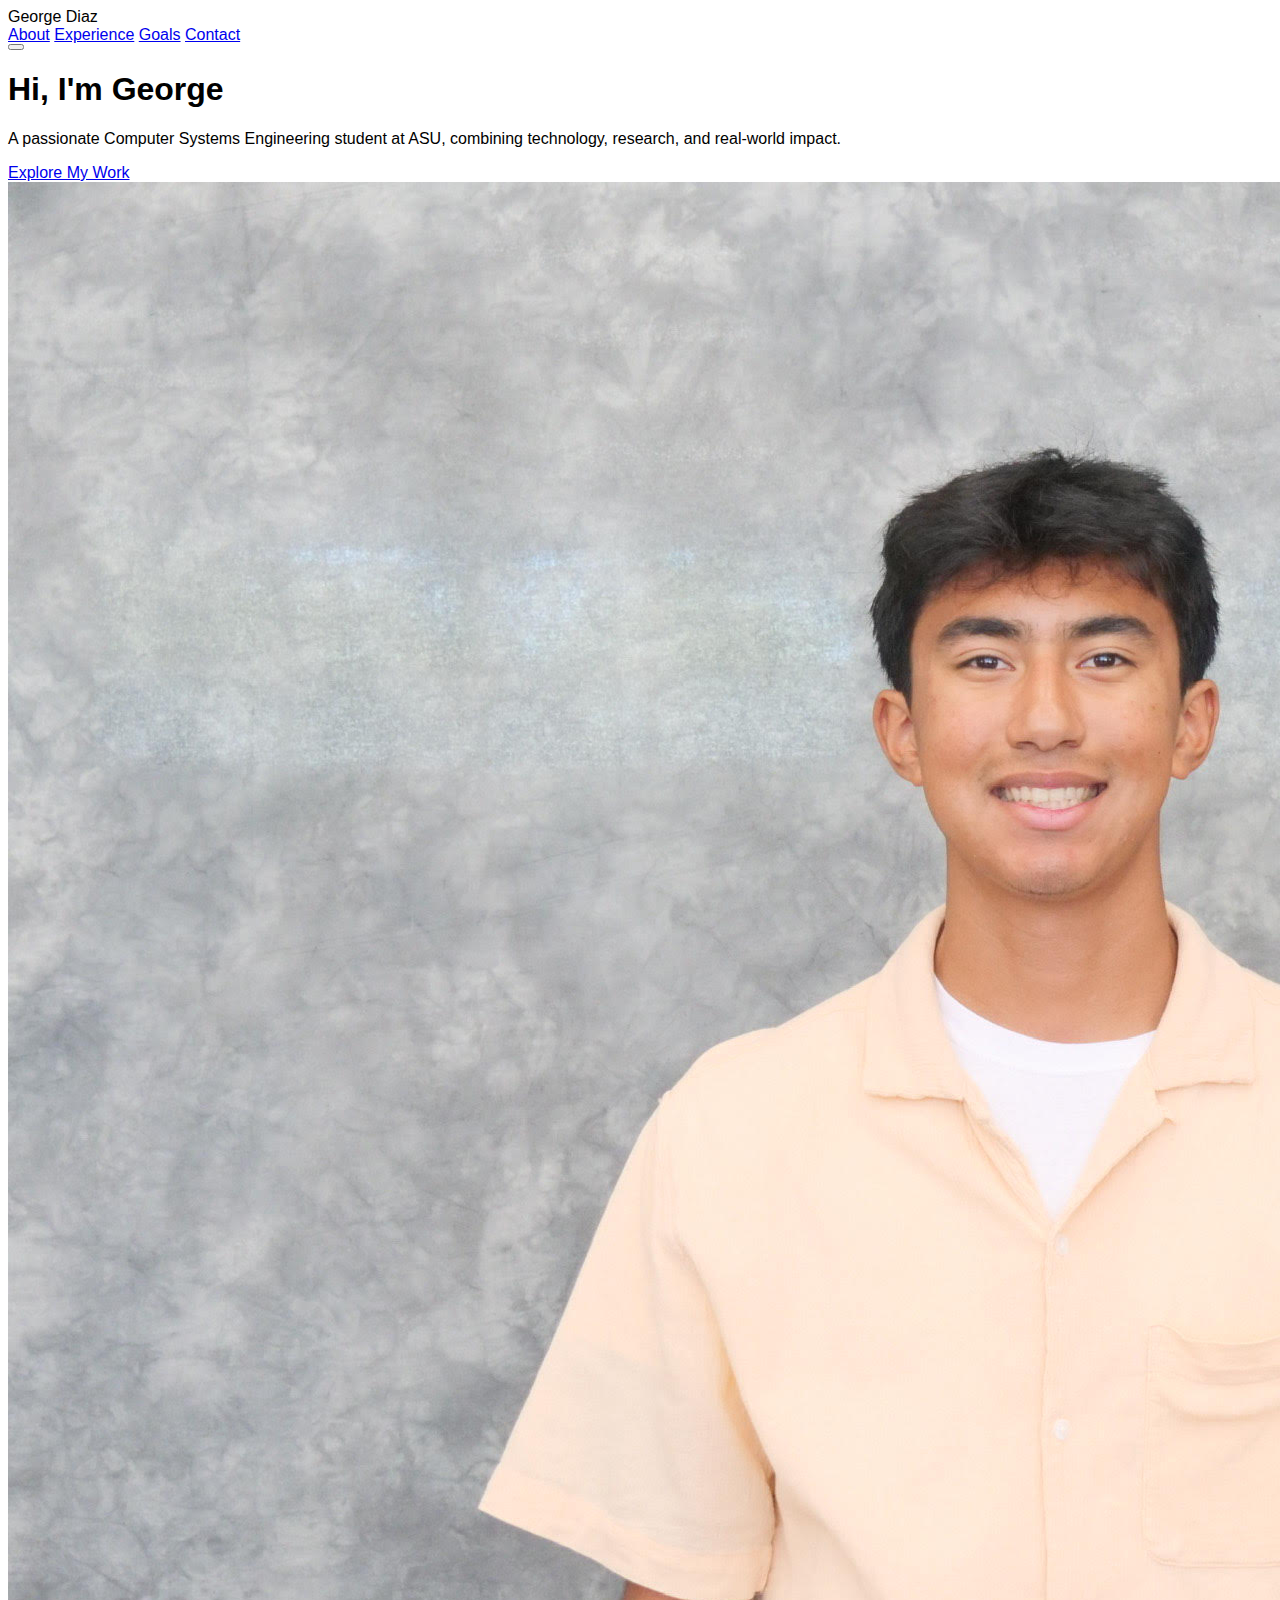
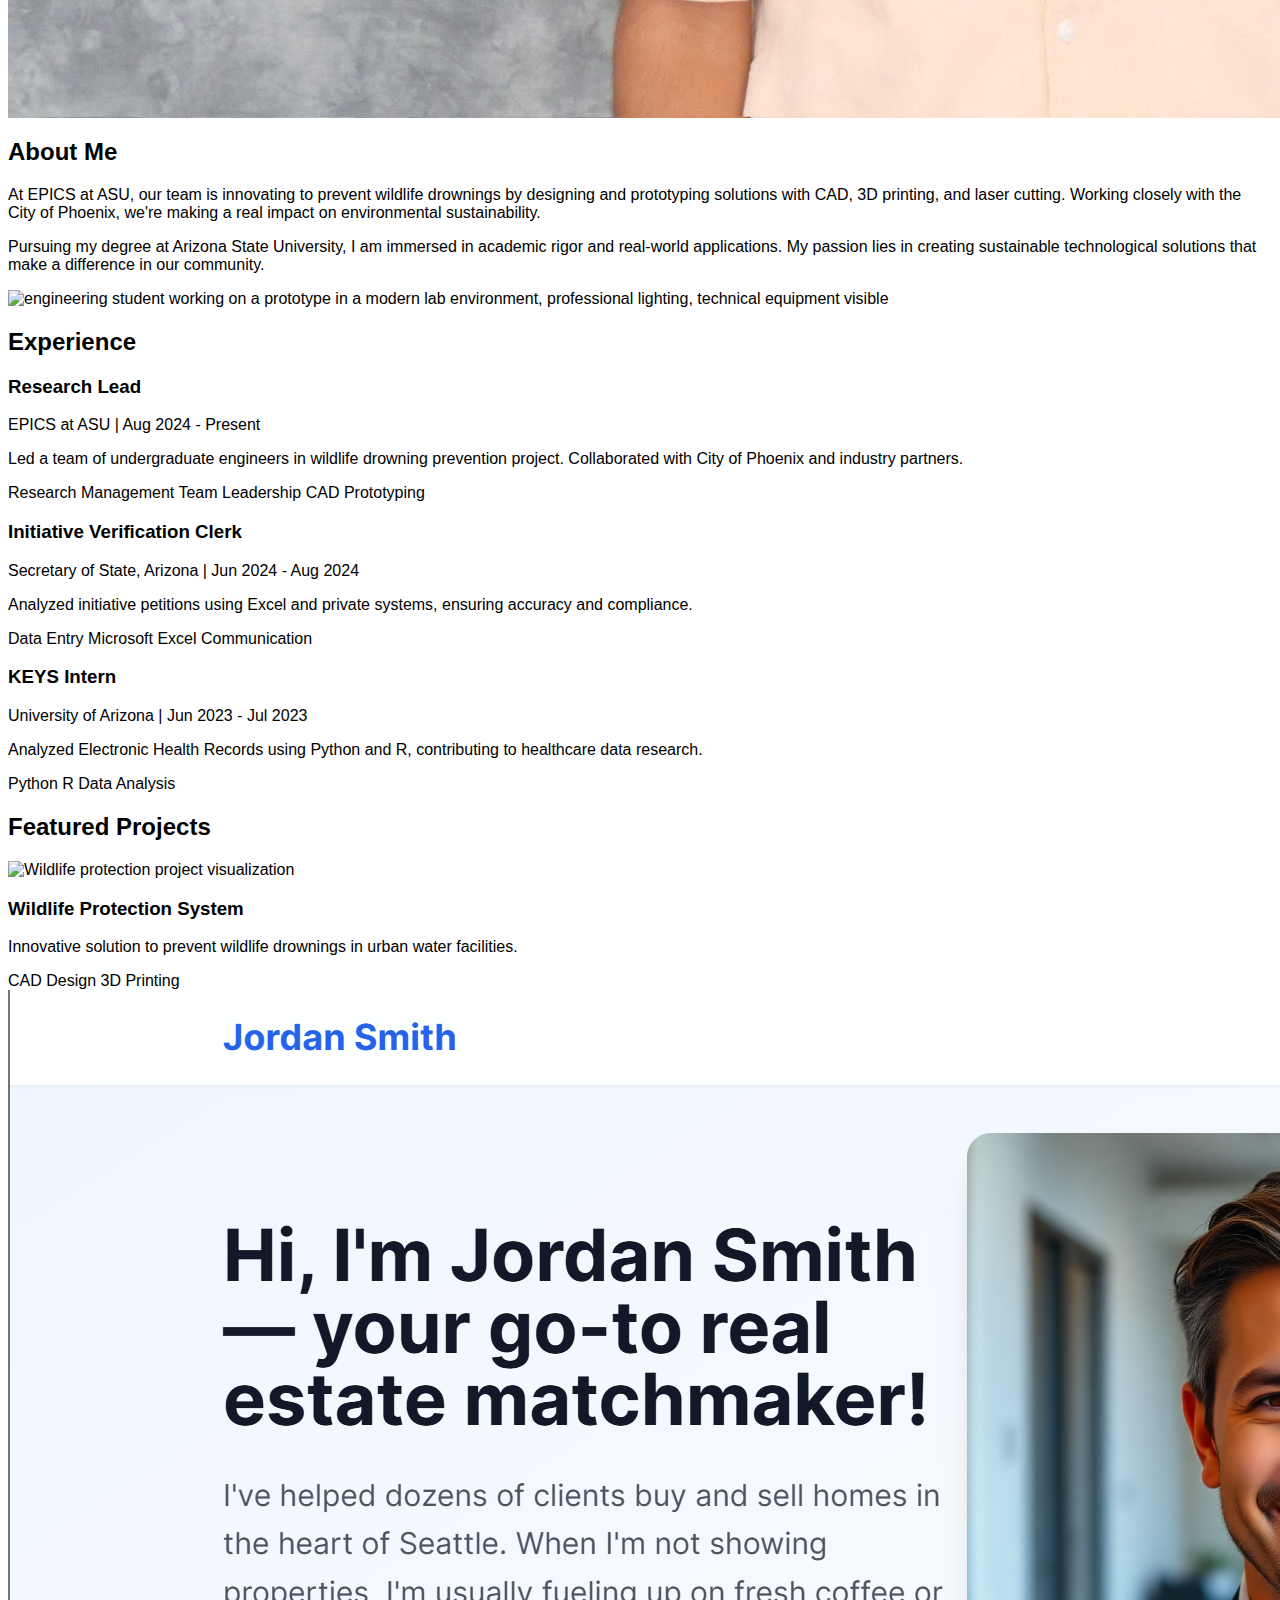
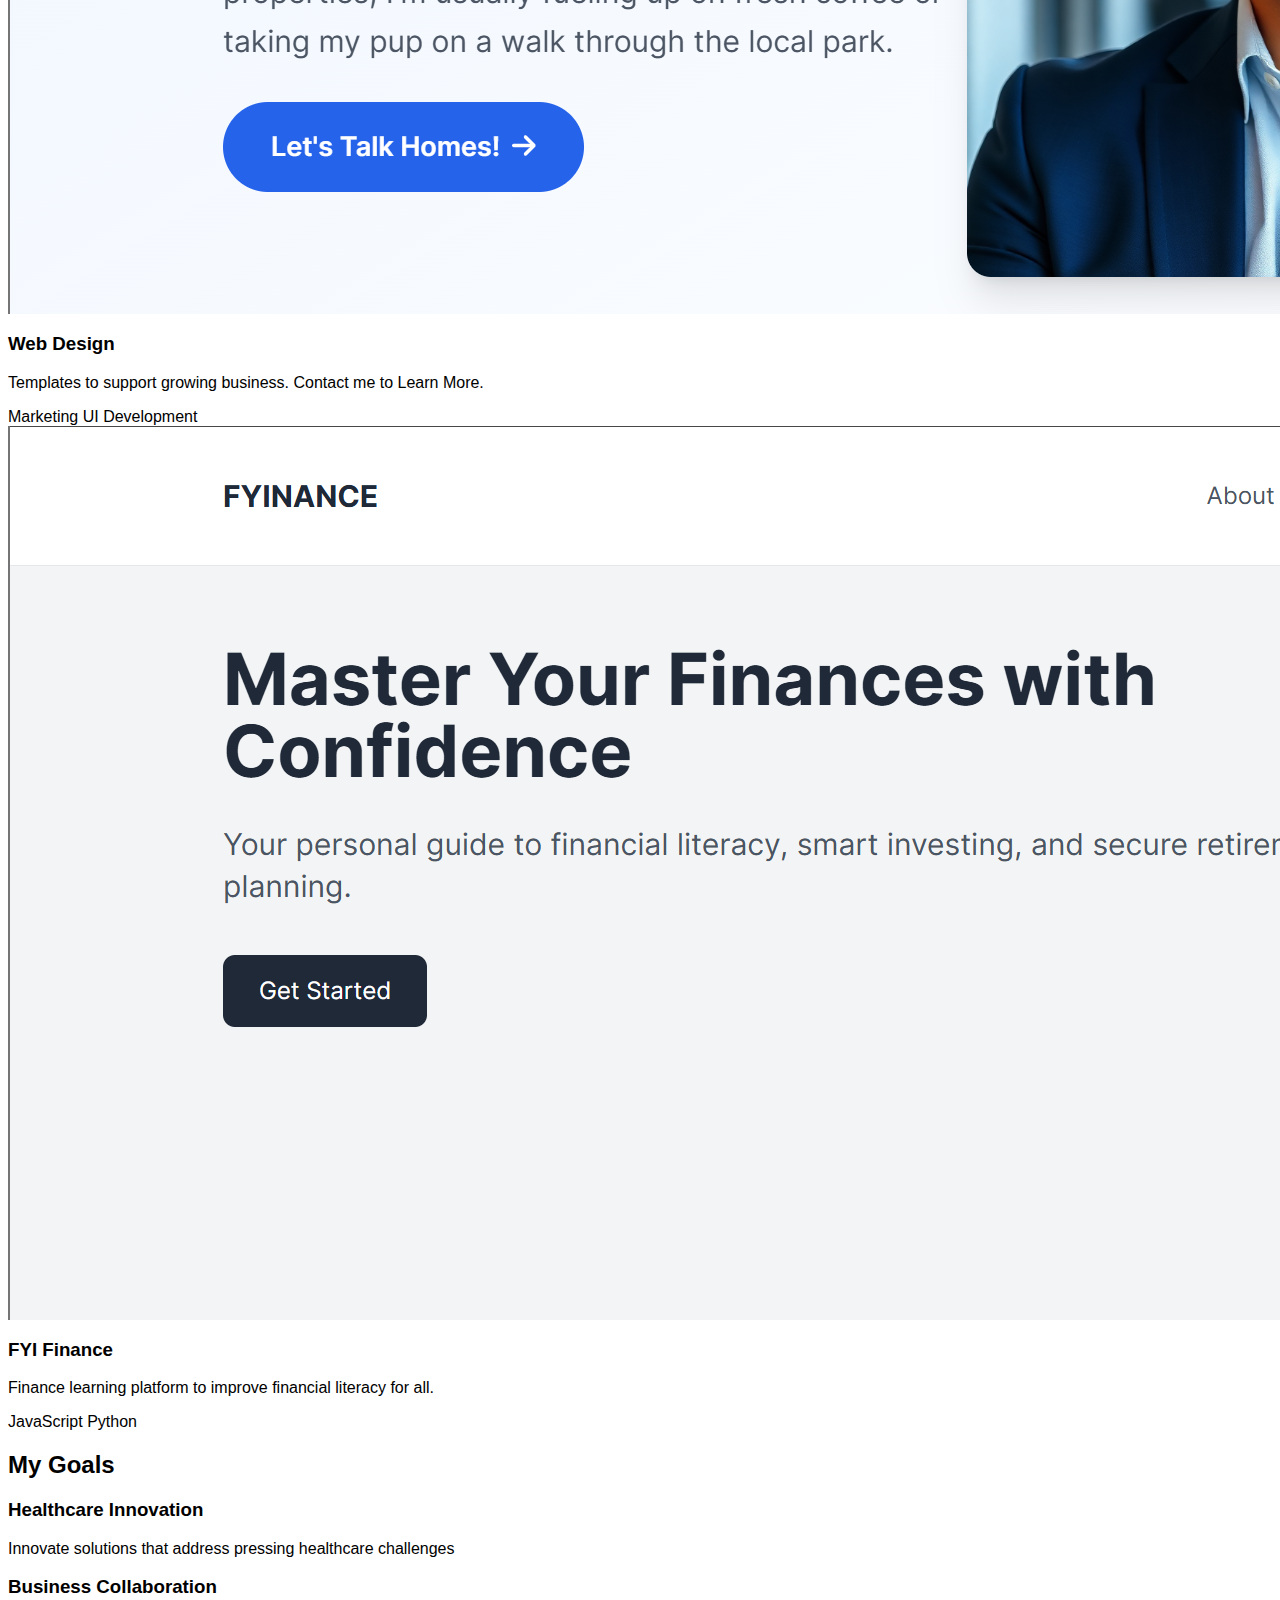
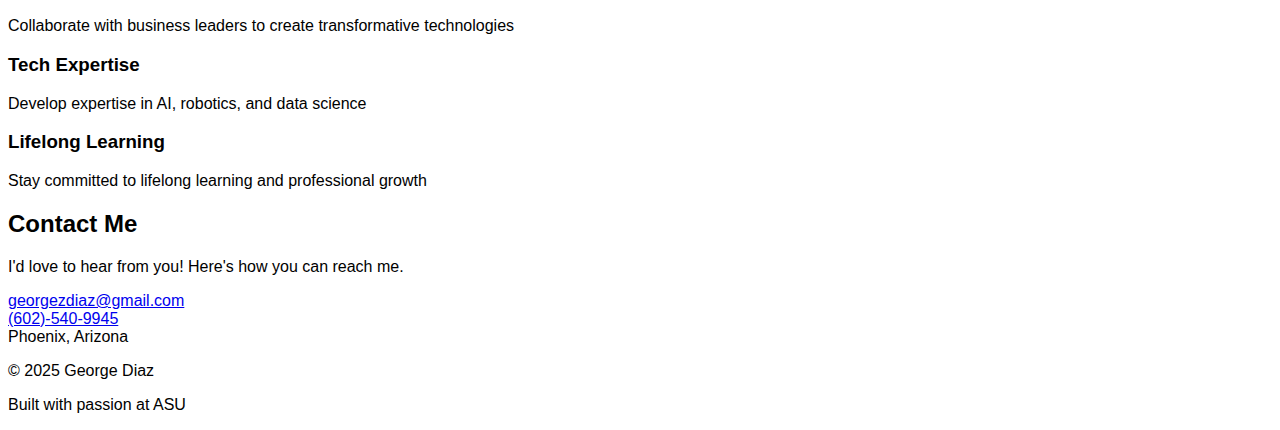
==== commit 47011f16: "Update index.html" ====
--- a/index.html
+++ b/index.html
@@ -706,7 +706,7 @@
                 </div>
                 <div class="p-6">
                     <h3 class="text-xl font-bold mb-2">Web Design</h3>
-                    <p class="text-gray-600 mb-4">Templates to support growing business</p>
+                    <p class="text-gray-600 mb-4">Templates to support growing business. Contact me to Learn More.</p>
                     <div class="flex flex-wrap gap-2 mb-4">
                         <span class="bg-indigo-100 text-indigo-600 px-3 py-1 rounded-full text-sm">Marketing</span>
                         <span class="bg-indigo-100 text-indigo-600 px-3 py-1 rounded-full text-sm">UI Development</span>
@@ -784,10 +784,10 @@
                 </div>
             </div>
             <div class="flex justify-center gap-6">
-                <a href="#" class="text-2xl text-gray-600 hover:text-indigo-600">
+                <a href="www.linkedin.com/in/george-diaz-06a825314" class="text-2xl text-gray-600 hover:text-indigo-600">
                     <i class="fa-brands fa-linkedin"></i>
                 </a>
-                <a href="#" class="text-2xl text-gray-600 hover:text-indigo-600">
+                <a href="https://github.com/georgediaz3" class="text-2xl text-gray-600 hover:text-indigo-600">
                     <i class="fa-brands fa-github"></i>
                 </a>
             </div>
